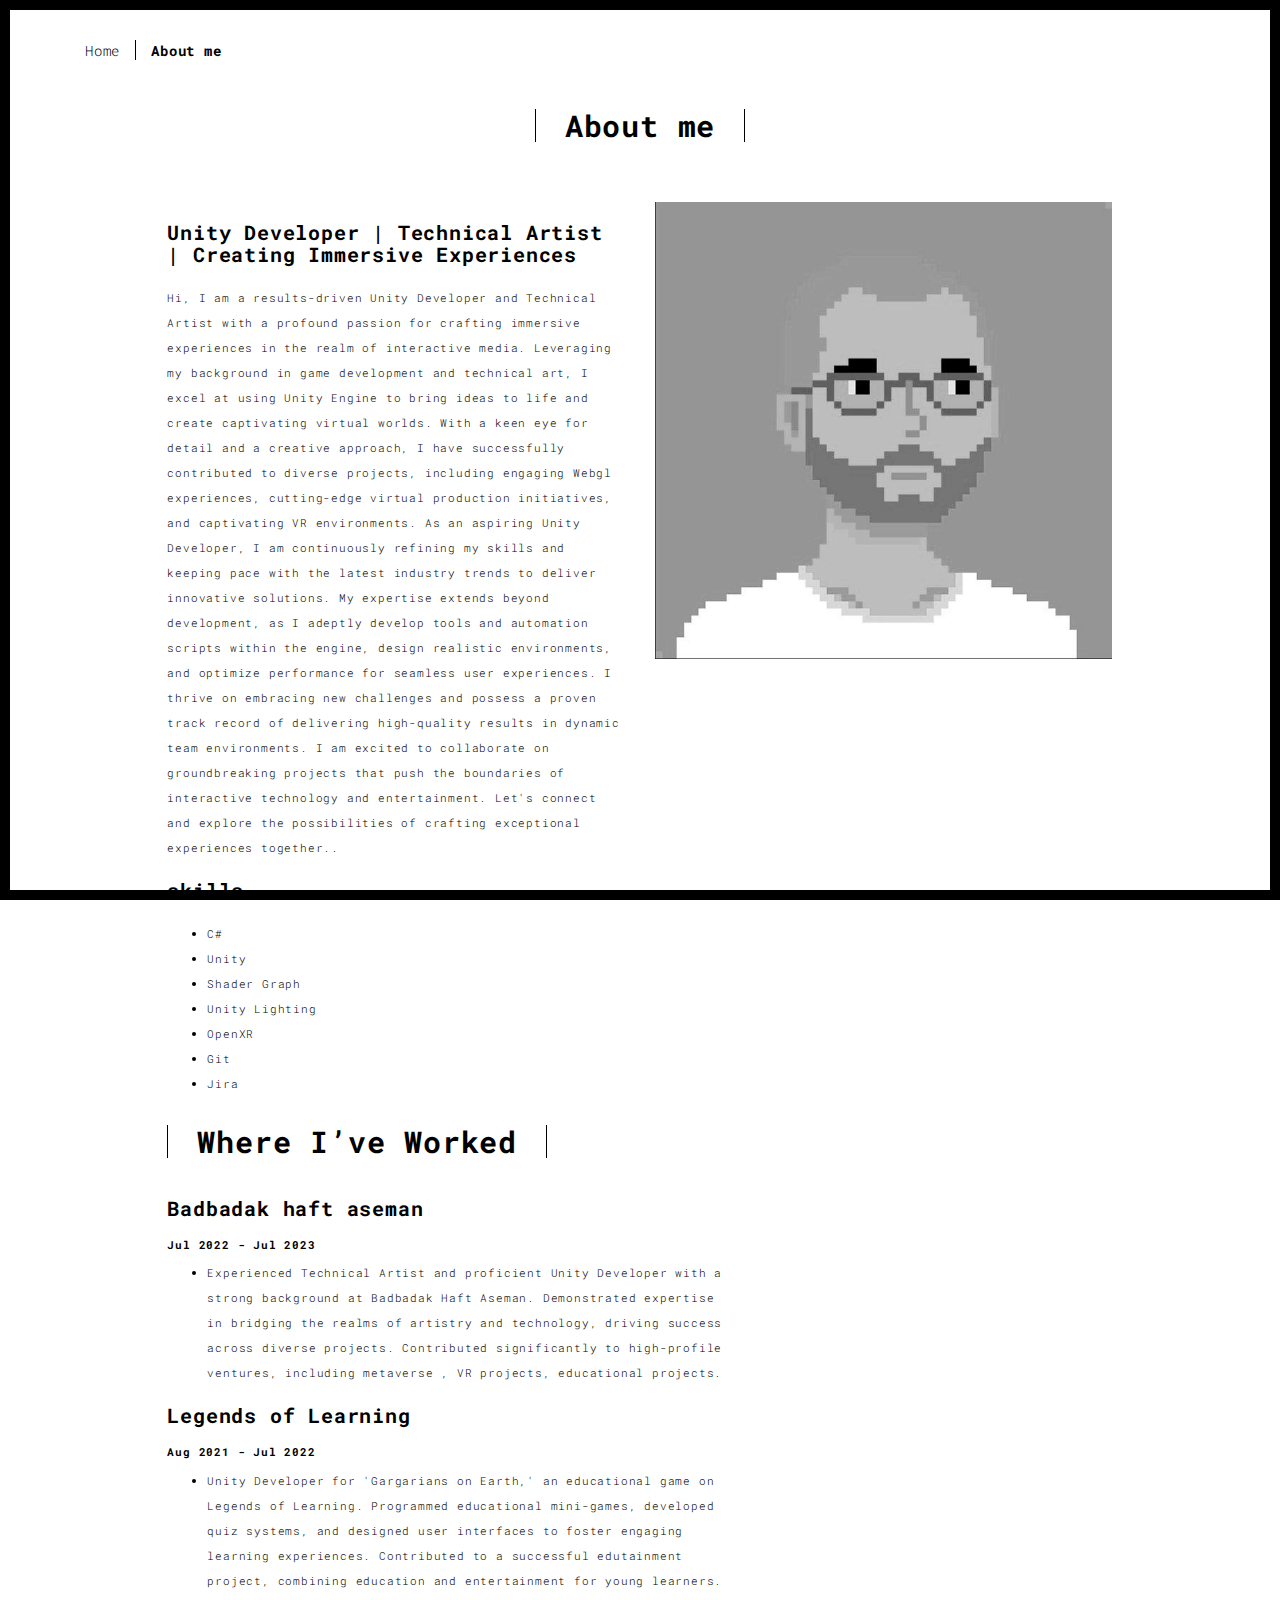
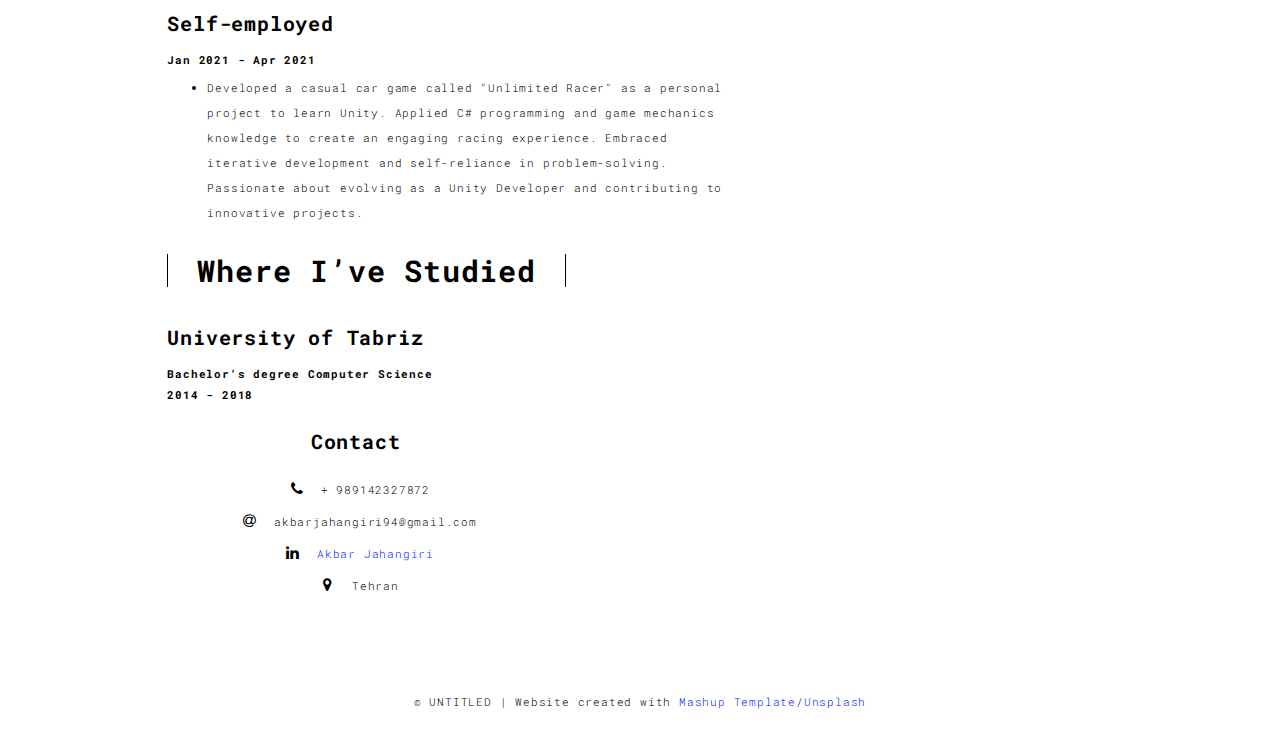
==== about.html @ a1a39e7f "website v 0.1" ====
<!DOCTYPE html>
<html lang="en">

<head>
  <meta charset="UTF-8">
  <meta content="IE=edge" http-equiv="X-UA-Compatible">
  <meta content="width=device-width,initial-scale=1" name="viewport">
  <meta content="description" name="description">
  <meta name="google" content="notranslate" />
  <meta content="Mashup templates have been developped by Orson.io team" name="author">

  <!-- Disable tap highlight on IE -->
  <meta name="msapplication-tap-highlight" content="no">

  <link rel="apple-touch-icon" sizes="180x180" href="./assets/apple-icon-180x180.png">
  <link href="./assets/favicon.ico" rel="icon">

  <title>Title page</title>

  <link href="./main.3f6952e4.css" rel="stylesheet">
</head>

<body class="">
  <div id="site-border-left"></div>
  <div id="site-border-right"></div>
  <div id="site-border-top"></div>
  <div id="site-border-bottom"></div>
  <!-- Add your content of header -->
  <header>
    <nav class="navbar  navbar-fixed-top navbar-default">
      <div class="container">
        <button type="button" class="navbar-toggle collapsed" data-toggle="collapse" data-target="#navbar-collapse"
          aria-expanded="false">
          <span class="sr-only">Toggle navigation</span>
          <span class="icon-bar"></span>
          <span class="icon-bar"></span>
          <span class="icon-bar"></span>
        </button>

        <div class="collapse navbar-collapse" id="navbar-collapse">
          <ul class="nav navbar-nav ">
            <li><a href="./index.html" title="">Home</a></li>
         <!--<li><a href="./works.html" title="">02 : Works</a></li>--> 
         <li><a href="./about.html" title="">About me</a></li>
         <!--     <li><a href="./contact.html" title="">Contact</a></li>--> 
        <!--  <li><a href="./components.html" title="">05 : Components</a></li>--> 
      </ul>


        </div>
      </div>
    </nav>
  </header>

  <div class="section-container">
    <div class="container">
      <div class="row">
        <div class="col-xs-12">
          <div class="section-container-spacer text-center">
            <h1 class="h2">About me</h1>
          </div>

          <div class="row">
            <div class="col-md-10 col-md-offset-1">

              <div class="row">
                <div class="col-xs-12 col-md-6">
                  <h3>Unity Developer | Technical Artist | Creating Immersive Experiences</h3>
                  <p>Hi, I am a results-driven Unity Developer and Technical Artist with a profound passion for crafting
                    immersive experiences in the realm of interactive media. Leveraging my background in game
                    development and technical art, I excel at using Unity Engine to bring ideas to life and create
                    captivating virtual worlds.

                    With a keen eye for detail and a creative approach, I have successfully contributed to diverse
                    projects, including engaging Webgl experiences, cutting-edge virtual production initiatives, and
                    captivating VR environments. As an aspiring Unity Developer, I am continuously refining my skills
                    and keeping pace with the latest industry trends to deliver innovative solutions.

                    My expertise extends beyond development, as I adeptly develop tools and automation scripts within
                    the engine, design realistic environments, and optimize performance for seamless user experiences. I
                    thrive on embracing new challenges and possess a proven track record of delivering high-quality
                    results in dynamic team environments.

                    I am excited to collaborate on groundbreaking projects that push the boundaries of interactive
                    technology and entertainment. Let's connect and explore the possibilities of crafting exceptional
                    experiences together..</p>

                
                    <h3 class="template-title-example">skills</h3>

                    <ul>
                      <li>C#</li>
                      <li>Unity</li>
                      <li>Shader Graph</li>
                      <li>Unity Lighting</li>
                      <li>OpenXR</li>
                      <li>Git</li>
                      <li>Jira</li>
                    </ul>
                </div>
                <div class="col-xs-12 col-md-6">
                  <img src="./assets/images/profil.jpg" class="img-responsive" alt="">
                </div>
                
              </div>
            </div>

          </div>
          <div class="row">
            <div class="col-md-6 col-md-offset-1">
              <h2 class="template-title-example">Where I’ve Worked</h2>
              <h3 class="template-title-example">Badbadak haft aseman</h3>
              <h4 class="template-title-example">Jul 2022 - Jul 2023 </h4>
              <ul>
                <li>
                  Experienced Technical Artist and proficient Unity Developer with a strong background at Badbadak Haft Aseman. Demonstrated expertise in bridging the realms of artistry and technology, driving success across diverse projects. Contributed significantly to high-profile ventures, including metaverse , VR projects, educational projects.</li>
              </ul>
              <h3 class="template-title-example">Legends of Learning</h3>
              <h4 class="template-title-example">Aug 2021 - Jul 2022 </h4>
              <ul>
                <li>
                  Unity Developer for 'Gargarians on Earth,' an educational game on Legends of Learning. Programmed educational mini-games, developed quiz systems, and designed user interfaces to foster engaging learning experiences. Contributed to a successful edutainment project, combining education and entertainment for young learners.</li>
              </ul>

              <h3 class="template-title-example">Self-employed</h3>
              <h4 class="template-title-example">Jan 2021 - Apr 2021 </h4>
              <ul>
                <li>
                  Developed a casual car game called "Unlimited Racer" as a personal project to learn Unity. Applied C# programming and game mechanics knowledge to create an engaging racing experience. Embraced iterative development and self-reliance in problem-solving. Passionate about evolving as a Unity Developer and contributing to innovative projects.</li>
              </ul>
            </div>
          </div>
          <div class="row">
            <div class="col-md-6 col-md-offset-1">
              <h2 class="template-title-example">Where I’ve Studied</h2>
              <h3 class="template-title-example">University of Tabriz
              </h3>
              <h4 class="template-title-example"> Bachelor's degree Computer Science </h4>
              <h5 class="template-title-example"> 2014 -  2018 </h5>

            
            </div>
          </div>
            
          <div class="row">
            <div class="col-md-10 col-md-offset-1">
               <form action="" class="reveal-content">
                  <div class="row">
                   
                    <div class="col-md-5  address-container text-center">
                      <h3 class="template-title-example text-center">Contact</h3>

                      <ul class="list-unstyled text-center">
                        <li>
                          <span class="fa-icon">
                            <i class="fa fa-phone" aria-hidden="true"></i>
                          </span>
                          + 989142327872
                        </li>
                        <li>
                          <span class="fa-icon">
                            <i class="fa fa-at" aria-hidden="true"></i>
                          </span>
                          akbarjahangiri94@gmail.com
                        </li>
                        <li>
                          <span class="fa-icon">
                            <i class=" fa fa-linkedin" aria-hidden="true"></i>
                          </span>
                         <a href="https://www.linkedin.com/in/akbar-jahangiri-unity/"  >Akbar Jahangiri</a>
                        </li>
                        <li>
                          <span class="fa-icon">
                            <i class="fa fa fa-map-marker" aria-hidden="true"></i>
                          </span>
                          Tehran
                        </li>
                      </ul>
                      <!-- <h3>Follow me on social networks</h3> </-->
                    <!--  <a href="http://www.facebook.com" title="" class="fa-icon">
                        <i class="fa fa-facebook"></i>
                      </a>-->
                    <!--  <a href="http://www.twitter.com" title="" class="fa-icon">
                        <i class="fa fa-twitter"></i>
                      </a>-->
                    <!--  <a href="http://www.linkedin.com" title="sasaa" class="fa-icon">
                        <i class="fa fa-linkedin"></i>
                      </a>-->

                    </div>
                  </div>
                </form>
            </div>

          </div>
        </div>
      </div>
    </div>
  </div>


  <footer class="footer-container text-center">
    <div class="container">
      <div class="row">
        <div class="col-xs-12">
          <p>© UNTITLED | Website created with <a href="http://www.mashup-template.com/"
              title="Create website with free html template">Mashup Template</a>/<a href="https://www.unsplash.com/"
              title="Beautiful Free Images">Unsplash</a></p>
        </div>
      </div>
    </div>
  </footer>

  <script>
    document.addEventListener("DOMContentLoaded", function (event) {
      navActivePage();
    });
  </script>

  <!-- Google Analytics: change UA-XXXXX-X to be your site's ID 

<script>
  (function (i, s, o, g, r, a, m) {
    i['GoogleAnalyticsObject'] = r; i[r] = i[r] || function () {
      (i[r].q = i[r].q || []).push(arguments)
    }, i[r].l = 1 * new Date(); a = s.createElement(o),
      m = s.getElementsByTagName(o)[0]; a.async = 1; a.src = g; m.parentNode.insertBefore(a, m)
  })(window, document, 'script', '//www.google-analytics.com/analytics.js', 'ga');
  ga('create', 'UA-XXXXX-X', 'auto');
  ga('send', 'pageview');
</script>

-->
  <script type="text/javascript" src="./main.70a66962.js"></script>
</body>

</html>
---- main.3f6952e4.css ----
@import url(https://fonts.googleapis.com/css?family=Roboto:900|Roboto+Mono:300,400,700);@import url(https://maxcdn.bootstrapcdn.com/font-awesome/4.7.0/css/font-awesome.min.css);/*!
 * Bootstrap v3.3.7 (http://getbootstrap.com)
 * Copyright 2011-2016 Twitter, Inc.
 * Licensed under MIT (https://github.com/twbs/bootstrap/blob/master/LICENSE)
 */
/*! normalize.css v3.0.3 | MIT License | github.com/necolas/normalize.css */html{font-family:sans-serif;-ms-text-size-adjust:100%;-webkit-text-size-adjust:100%}body{margin:0}article,aside,details,figcaption,figure,footer,header,hgroup,main,menu,nav,section,summary{display:block}audio,canvas,progress,video{display:inline-block;vertical-align:baseline}audio:not([controls]){display:none;height:0}[hidden],template{display:none}a{background-color:transparent}a:active,a:hover{outline:0}abbr[title]{border-bottom:1px dotted}b,strong{font-weight:700}dfn{font-style:italic}h1{font-size:2em;margin:.67em 0}mark{background:#ff0;color:#000}small{font-size:80%}sub,sup{font-size:75%;line-height:0;position:relative;vertical-align:baseline}sup{top:-.5em}sub{bottom:-.25em}img{border:0}svg:not(:root){overflow:hidden}figure{margin:1em 40px}hr{box-sizing:content-box;height:0}pre{overflow:auto}code,kbd,pre,samp{font-family:monospace,monospace;font-size:1em}button,input,optgroup,select,textarea{color:inherit;font:inherit;margin:0}button{overflow:visible}button,select{text-transform:none}button,html input[type=button],input[type=reset],input[type=submit]{-webkit-appearance:button;cursor:pointer}button[disabled],html input[disabled]{cursor:default}button::-moz-focus-inner,input::-moz-focus-inner{border:0;padding:0}input{line-height:normal}input[type=checkbox],input[type=radio]{box-sizing:border-box;padding:0}input[type=number]::-webkit-inner-spin-button,input[type=number]::-webkit-outer-spin-button{height:auto}input[type=search]{-webkit-appearance:textfield;box-sizing:content-box}input[type=search]::-webkit-search-cancel-button,input[type=search]::-webkit-search-decoration{-webkit-appearance:none}fieldset{border:1px solid silver;margin:0 2px;padding:.35em .625em .75em}textarea{overflow:auto}optgroup{font-weight:700}table{border-collapse:collapse;border-spacing:0}td,th{padding:0}

/*! Source: https://github.com/h5bp/html5-boilerplate/blob/master/src/css/main.css */@media print{*,:after,:before{background:transparent!important;color:#000!important;box-shadow:none!important;text-shadow:none!important}a,a:visited{text-decoration:underline}a[href]:after{content:" (" attr(href) ")"}abbr[title]:after{content:" (" attr(title) ")"}a[href^="#"]:after,a[href^="javascript:"]:after{content:""}blockquote,pre{border:1px solid #999;page-break-inside:avoid}thead{display:table-header-group}img,tr{page-break-inside:avoid}img{max-width:100%!important}h2,h3,p{orphans:3;widows:3}h2,h3{page-break-after:avoid}.navbar{display:none}.btn>.caret,.dropup>.btn>.caret{border-top-color:#000!important}.label{border:1px solid #000}.table{border-collapse:collapse!important}.table td,.table th{background-color:#fff!important}.table-bordered td,.table-bordered th{border:1px solid #ddd!important}}*,:after,:before{-webkit-box-sizing:border-box;-moz-box-sizing:border-box;box-sizing:border-box}html{font-size:10px;-webkit-tap-highlight-color:transparent}body{font-family:Roboto Mono,Helvetica,Arial,sans-serif;font-size:11px;line-height:1.78;color:#000;background-color:#fff}button,input,select,textarea{font-family:inherit;font-size:inherit;line-height:inherit}a{color:#001aff;text-decoration:none}a:focus,a:hover{color:#0012b3;text-decoration:underline}a:focus{outline:5px auto -webkit-focus-ring-color;outline-offset:-2px}figure{margin:0}img{vertical-align:middle}.img-responsive{display:block;max-width:100%;height:auto}.img-rounded{border-radius:0}.img-thumbnail{padding:4px;line-height:1.78;background-color:#fff;border:1px solid #ddd;border-radius:0;-webkit-transition:all .2s ease-in-out;-o-transition:all .2s ease-in-out;transition:all .2s ease-in-out;display:inline-block;max-width:100%;height:auto}.img-circle{border-radius:50%}hr{margin-top:19px;margin-bottom:19px;border:0;border-top:1px solid #eee}.sr-only{position:absolute;width:1px;height:1px;margin:-1px;padding:0;overflow:hidden;clip:rect(0,0,0,0);border:0}.sr-only-focusable:active,.sr-only-focusable:focus{position:static;width:auto;height:auto;margin:0;overflow:visible;clip:auto}[role=button]{cursor:pointer}.h1,.h2,.h3,.h4,.h5,.h6,h1,h2,h3,h4,h5,h6{font-family:Roboto Mono,Helvetica,Arial,sans-serif;font-weight:700;line-height:1.1;color:#000}.h1 .small,.h1 small,.h2 .small,.h2 small,.h3 .small,.h3 small,.h4 .small,.h4 small,.h5 .small,.h5 small,.h6 .small,.h6 small,h1 .small,h1 small,h2 .small,h2 small,h3 .small,h3 small,h4 .small,h4 small,h5 .small,h5 small,h6 .small,h6 small{font-weight:400;line-height:1;color:#777}.h1,.h2,.h3,h1,h2,h3{margin-top:19px;margin-bottom:9.5px}.h1 .small,.h1 small,.h2 .small,.h2 small,.h3 .small,.h3 small,h1 .small,h1 small,h2 .small,h2 small,h3 .small,h3 small{font-size:65%}.h4,.h5,.h6,h4,h5,h6{margin-top:9.5px;margin-bottom:9.5px}.h4 .small,.h4 small,.h5 .small,.h5 small,.h6 .small,.h6 small,h4 .small,h4 small,h5 .small,h5 small,h6 .small,h6 small{font-size:75%}.h1,h1{font-size:70px}.h2,h2{font-size:30px}.h3,h3{font-size:20px}.h4,.h5,h4,h5{font-size:11px}.h6,h6{font-size:10px}p{margin:0 0 9.5px}.lead{margin-bottom:19px;font-size:12px;font-weight:300;line-height:1.4}@media (min-width:768px){.lead{font-size:16.5px}}.small,small{font-size:90%}.mark,mark{background-color:#fcf8e3;padding:.2em}.text-left{text-align:left}.text-right{text-align:right}.text-center{text-align:center}.text-justify{text-align:justify}.text-nowrap{white-space:nowrap}.text-lowercase{text-transform:lowercase}.initialism,.text-uppercase{text-transform:uppercase}.text-capitalize{text-transform:capitalize}.text-muted{color:#777}.text-primary{color:#001aff}a.text-primary:focus,a.text-primary:hover{color:#0015cc}.text-success{color:#fff}a.text-success:focus,a.text-success:hover{color:#e6e6e6}.text-info{color:#31708f}a.text-info:focus,a.text-info:hover{color:#245269}.text-warning{color:#8a6d3b}a.text-warning:focus,a.text-warning:hover{color:#66512c}.text-danger{color:#fff}a.text-danger:focus,a.text-danger:hover{color:#e6e6e6}.bg-primary{color:#fff;background-color:#001aff}a.bg-primary:focus,a.bg-primary:hover{background-color:#0015cc}.bg-success,a.bg-success:focus,a.bg-success:hover{background-color:#000}.bg-info{background-color:#d9edf7}a.bg-info:focus,a.bg-info:hover{background-color:#afd9ee}.bg-warning{background-color:#fcf8e3}a.bg-warning:focus,a.bg-warning:hover{background-color:#f7ecb5}.bg-danger{background-color:red}a.bg-danger:focus,a.bg-danger:hover{background-color:#c00}.page-header{padding-bottom:8.5px;margin:38px 0 19px;border-bottom:1px solid #eee}ol,ul{margin-top:0;margin-bottom:9.5px}ol ol,ol ul,ul ol,ul ul{margin-bottom:0}.list-inline,.list-unstyled{padding-left:0;list-style:none}.list-inline{margin-left:-5px}.list-inline>li{display:inline-block;padding-left:5px;padding-right:5px}dl{margin-top:0;margin-bottom:19px}dd,dt{line-height:1.78}dt{font-weight:700}dd{margin-left:0}.dl-horizontal dd:after,.dl-horizontal dd:before{content:" ";display:table}.dl-horizontal dd:after{clear:both}@media (min-width:768px){.dl-horizontal dt{float:left;width:160px;clear:left;text-align:right;overflow:hidden;text-overflow:ellipsis;white-space:nowrap}.dl-horizontal dd{margin-left:180px}}abbr[data-original-title],abbr[title]{cursor:help;border-bottom:1px dotted #777}.initialism{font-size:90%}blockquote{padding:9.5px 19px;margin:0 0 19px;font-size:13.75px;border-left:5px solid #eee}blockquote ol:last-child,blockquote p:last-child,blockquote ul:last-child{margin-bottom:0}blockquote .small,blockquote footer,blockquote small{display:block;font-size:80%;line-height:1.78;color:#777}blockquote .small:before,blockquote footer:before,blockquote small:before{content:"\2014   \A0"}.blockquote-reverse,blockquote.pull-right{padding-right:15px;padding-left:0;border-right:5px solid #eee;border-left:0;text-align:right}.blockquote-reverse .small:before,.blockquote-reverse footer:before,.blockquote-reverse small:before,blockquote.pull-right .small:before,blockquote.pull-right footer:before,blockquote.pull-right small:before{content:""}.blockquote-reverse .small:after,.blockquote-reverse footer:after,.blockquote-reverse small:after,blockquote.pull-right .small:after,blockquote.pull-right footer:after,blockquote.pull-right small:after{content:"\A0   \2014"}address{margin-bottom:19px;font-style:normal;line-height:1.78}code,kbd,pre,samp{font-family:Menlo,Monaco,Consolas,Courier New,monospace}code{color:#c7254e;background-color:#f9f2f4}code,kbd{padding:2px 4px;font-size:90%;border-radius:0}kbd{color:#fff;background-color:#333;box-shadow:inset 0 -1px 0 rgba(0,0,0,.25)}kbd kbd{padding:0;font-size:100%;font-weight:700;box-shadow:none}pre{display:block;padding:9px;margin:0 0 9.5px;font-size:10px;line-height:1.78;word-break:break-all;word-wrap:break-word;color:#333;background-color:#f5f5f5;border:1px solid #ccc;border-radius:0}pre code{padding:0;font-size:inherit;color:inherit;white-space:pre-wrap;background-color:transparent;border-radius:0}.pre-scrollable{max-height:340px;overflow-y:scroll}.container{margin-right:auto;margin-left:auto;padding-left:15px;padding-right:15px}.container:after,.container:before{content:" ";display:table}.container:after{clear:both}@media (min-width:768px){.container{width:750px}}@media (min-width:992px){.container{width:970px}}@media (min-width:1200px){.container{width:1170px}}.container-fluid{margin-right:auto;margin-left:auto;padding-left:15px;padding-right:15px}.container-fluid:after,.container-fluid:before{content:" ";display:table}.container-fluid:after{clear:both}.row{margin-left:-15px;margin-right:-15px}.row:after,.row:before{content:" ";display:table}.row:after{clear:both}.col-lg-1,.col-lg-2,.col-lg-3,.col-lg-4,.col-lg-5,.col-lg-6,.col-lg-7,.col-lg-8,.col-lg-9,.col-lg-10,.col-lg-11,.col-lg-12,.col-md-1,.col-md-2,.col-md-3,.col-md-4,.col-md-5,.col-md-6,.col-md-7,.col-md-8,.col-md-9,.col-md-10,.col-md-11,.col-md-12,.col-sm-1,.col-sm-2,.col-sm-3,.col-sm-4,.col-sm-5,.col-sm-6,.col-sm-7,.col-sm-8,.col-sm-9,.col-sm-10,.col-sm-11,.col-sm-12,.col-xs-1,.col-xs-2,.col-xs-3,.col-xs-4,.col-xs-5,.col-xs-6,.col-xs-7,.col-xs-8,.col-xs-9,.col-xs-10,.col-xs-11,.col-xs-12{position:relative;min-height:1px;padding-left:15px;padding-right:15px}.col-xs-1,.col-xs-2,.col-xs-3,.col-xs-4,.col-xs-5,.col-xs-6,.col-xs-7,.col-xs-8,.col-xs-9,.col-xs-10,.col-xs-11,.col-xs-12{float:left}.col-xs-1{width:8.33333%}.col-xs-2{width:16.66667%}.col-xs-3{width:25%}.col-xs-4{width:33.33333%}.col-xs-5{width:41.66667%}.col-xs-6{width:50%}.col-xs-7{width:58.33333%}.col-xs-8{width:66.66667%}.col-xs-9{width:75%}.col-xs-10{width:83.33333%}.col-xs-11{width:91.66667%}.col-xs-12{width:100%}.col-xs-pull-0{right:auto}.col-xs-pull-1{right:8.33333%}.col-xs-pull-2{right:16.66667%}.col-xs-pull-3{right:25%}.col-xs-pull-4{right:33.33333%}.col-xs-pull-5{right:41.66667%}.col-xs-pull-6{right:50%}.col-xs-pull-7{right:58.33333%}.col-xs-pull-8{right:66.66667%}.col-xs-pull-9{right:75%}.col-xs-pull-10{right:83.33333%}.col-xs-pull-11{right:91.66667%}.col-xs-pull-12{right:100%}.col-xs-push-0{left:auto}.col-xs-push-1{left:8.33333%}.col-xs-push-2{left:16.66667%}.col-xs-push-3{left:25%}.col-xs-push-4{left:33.33333%}.col-xs-push-5{left:41.66667%}.col-xs-push-6{left:50%}.col-xs-push-7{left:58.33333%}.col-xs-push-8{left:66.66667%}.col-xs-push-9{left:75%}.col-xs-push-10{left:83.33333%}.col-xs-push-11{left:91.66667%}.col-xs-push-12{left:100%}.col-xs-offset-0{margin-left:0}.col-xs-offset-1{margin-left:8.33333%}.col-xs-offset-2{margin-left:16.66667%}.col-xs-offset-3{margin-left:25%}.col-xs-offset-4{margin-left:33.33333%}.col-xs-offset-5{margin-left:41.66667%}.col-xs-offset-6{margin-left:50%}.col-xs-offset-7{margin-left:58.33333%}.col-xs-offset-8{margin-left:66.66667%}.col-xs-offset-9{margin-left:75%}.col-xs-offset-10{margin-left:83.33333%}.col-xs-offset-11{margin-left:91.66667%}.col-xs-offset-12{margin-left:100%}@media (min-width:768px){.col-sm-1,.col-sm-2,.col-sm-3,.col-sm-4,.col-sm-5,.col-sm-6,.col-sm-7,.col-sm-8,.col-sm-9,.col-sm-10,.col-sm-11,.col-sm-12{float:left}.col-sm-1{width:8.33333%}.col-sm-2{width:16.66667%}.col-sm-3{width:25%}.col-sm-4{width:33.33333%}.col-sm-5{width:41.66667%}.col-sm-6{width:50%}.col-sm-7{width:58.33333%}.col-sm-8{width:66.66667%}.col-sm-9{width:75%}.col-sm-10{width:83.33333%}.col-sm-11{width:91.66667%}.col-sm-12{width:100%}.col-sm-pull-0{right:auto}.col-sm-pull-1{right:8.33333%}.col-sm-pull-2{right:16.66667%}.col-sm-pull-3{right:25%}.col-sm-pull-4{right:33.33333%}.col-sm-pull-5{right:41.66667%}.col-sm-pull-6{right:50%}.col-sm-pull-7{right:58.33333%}.col-sm-pull-8{right:66.66667%}.col-sm-pull-9{right:75%}.col-sm-pull-10{right:83.33333%}.col-sm-pull-11{right:91.66667%}.col-sm-pull-12{right:100%}.col-sm-push-0{left:auto}.col-sm-push-1{left:8.33333%}.col-sm-push-2{left:16.66667%}.col-sm-push-3{left:25%}.col-sm-push-4{left:33.33333%}.col-sm-push-5{left:41.66667%}.col-sm-push-6{left:50%}.col-sm-push-7{left:58.33333%}.col-sm-push-8{left:66.66667%}.col-sm-push-9{left:75%}.col-sm-push-10{left:83.33333%}.col-sm-push-11{left:91.66667%}.col-sm-push-12{left:100%}.col-sm-offset-0{margin-left:0}.col-sm-offset-1{margin-left:8.33333%}.col-sm-offset-2{margin-left:16.66667%}.col-sm-offset-3{margin-left:25%}.col-sm-offset-4{margin-left:33.33333%}.col-sm-offset-5{margin-left:41.66667%}.col-sm-offset-6{margin-left:50%}.col-sm-offset-7{margin-left:58.33333%}.col-sm-offset-8{margin-left:66.66667%}.col-sm-offset-9{margin-left:75%}.col-sm-offset-10{margin-left:83.33333%}.col-sm-offset-11{margin-left:91.66667%}.col-sm-offset-12{margin-left:100%}}@media (min-width:992px){.col-md-1,.col-md-2,.col-md-3,.col-md-4,.col-md-5,.col-md-6,.col-md-7,.col-md-8,.col-md-9,.col-md-10,.col-md-11,.col-md-12{float:left}.col-md-1{width:8.33333%}.col-md-2{width:16.66667%}.col-md-3{width:25%}.col-md-4{width:33.33333%}.col-md-5{width:41.66667%}.col-md-6{width:50%}.col-md-7{width:58.33333%}.col-md-8{width:66.66667%}.col-md-9{width:75%}.col-md-10{width:83.33333%}.col-md-11{width:91.66667%}.col-md-12{width:100%}.col-md-pull-0{right:auto}.col-md-pull-1{right:8.33333%}.col-md-pull-2{right:16.66667%}.col-md-pull-3{right:25%}.col-md-pull-4{right:33.33333%}.col-md-pull-5{right:41.66667%}.col-md-pull-6{right:50%}.col-md-pull-7{right:58.33333%}.col-md-pull-8{right:66.66667%}.col-md-pull-9{right:75%}.col-md-pull-10{right:83.33333%}.col-md-pull-11{right:91.66667%}.col-md-pull-12{right:100%}.col-md-push-0{left:auto}.col-md-push-1{left:8.33333%}.col-md-push-2{left:16.66667%}.col-md-push-3{left:25%}.col-md-push-4{left:33.33333%}.col-md-push-5{left:41.66667%}.col-md-push-6{left:50%}.col-md-push-7{left:58.33333%}.col-md-push-8{left:66.66667%}.col-md-push-9{left:75%}.col-md-push-10{left:83.33333%}.col-md-push-11{left:91.66667%}.col-md-push-12{left:100%}.col-md-offset-0{margin-left:0}.col-md-offset-1{margin-left:8.33333%}.col-md-offset-2{margin-left:16.66667%}.col-md-offset-3{margin-left:25%}.col-md-offset-4{margin-left:33.33333%}.col-md-offset-5{margin-left:41.66667%}.col-md-offset-6{margin-left:50%}.col-md-offset-7{margin-left:58.33333%}.col-md-offset-8{margin-left:66.66667%}.col-md-offset-9{margin-left:75%}.col-md-offset-10{margin-left:83.33333%}.col-md-offset-11{margin-left:91.66667%}.col-md-offset-12{margin-left:100%}}@media (min-width:1200px){.col-lg-1,.col-lg-2,.col-lg-3,.col-lg-4,.col-lg-5,.col-lg-6,.col-lg-7,.col-lg-8,.col-lg-9,.col-lg-10,.col-lg-11,.col-lg-12{float:left}.col-lg-1{width:8.33333%}.col-lg-2{width:16.66667%}.col-lg-3{width:25%}.col-lg-4{width:33.33333%}.col-lg-5{width:41.66667%}.col-lg-6{width:50%}.col-lg-7{width:58.33333%}.col-lg-8{width:66.66667%}.col-lg-9{width:75%}.col-lg-10{width:83.33333%}.col-lg-11{width:91.66667%}.col-lg-12{width:100%}.col-lg-pull-0{right:auto}.col-lg-pull-1{right:8.33333%}.col-lg-pull-2{right:16.66667%}.col-lg-pull-3{right:25%}.col-lg-pull-4{right:33.33333%}.col-lg-pull-5{right:41.66667%}.col-lg-pull-6{right:50%}.col-lg-pull-7{right:58.33333%}.col-lg-pull-8{right:66.66667%}.col-lg-pull-9{right:75%}.col-lg-pull-10{right:83.33333%}.col-lg-pull-11{right:91.66667%}.col-lg-pull-12{right:100%}.col-lg-push-0{left:auto}.col-lg-push-1{left:8.33333%}.col-lg-push-2{left:16.66667%}.col-lg-push-3{left:25%}.col-lg-push-4{left:33.33333%}.col-lg-push-5{left:41.66667%}.col-lg-push-6{left:50%}.col-lg-push-7{left:58.33333%}.col-lg-push-8{left:66.66667%}.col-lg-push-9{left:75%}.col-lg-push-10{left:83.33333%}.col-lg-push-11{left:91.66667%}.col-lg-push-12{left:100%}.col-lg-offset-0{margin-left:0}.col-lg-offset-1{margin-left:8.33333%}.col-lg-offset-2{margin-left:16.66667%}.col-lg-offset-3{margin-left:25%}.col-lg-offset-4{margin-left:33.33333%}.col-lg-offset-5{margin-left:41.66667%}.col-lg-offset-6{margin-left:50%}.col-lg-offset-7{margin-left:58.33333%}.col-lg-offset-8{margin-left:66.66667%}.col-lg-offset-9{margin-left:75%}.col-lg-offset-10{margin-left:83.33333%}.col-lg-offset-11{margin-left:91.66667%}.col-lg-offset-12{margin-left:100%}}table{background-color:transparent}caption{padding-top:8px;padding-bottom:8px;color:#777}caption,th{text-align:left}.table{width:100%;max-width:100%;margin-bottom:19px}.table>tbody>tr>td,.table>tbody>tr>th,.table>tfoot>tr>td,.table>tfoot>tr>th,.table>thead>tr>td,.table>thead>tr>th{padding:8px;line-height:1.78;vertical-align:top;border-top:1px solid #ddd}.table>thead>tr>th{vertical-align:bottom;border-bottom:2px solid #ddd}.table>caption+thead>tr:first-child>td,.table>caption+thead>tr:first-child>th,.table>colgroup+thead>tr:first-child>td,.table>colgroup+thead>tr:first-child>th,.table>thead:first-child>tr:first-child>td,.table>thead:first-child>tr:first-child>th{border-top:0}.table>tbody+tbody{border-top:2px solid #ddd}.table .table{background-color:#fff}.table-condensed>tbody>tr>td,.table-condensed>tbody>tr>th,.table-condensed>tfoot>tr>td,.table-condensed>tfoot>tr>th,.table-condensed>thead>tr>td,.table-condensed>thead>tr>th{padding:5px}.table-bordered,.table-bordered>tbody>tr>td,.table-bordered>tbody>tr>th,.table-bordered>tfoot>tr>td,.table-bordered>tfoot>tr>th,.table-bordered>thead>tr>td,.table-bordered>thead>tr>th{border:1px solid #ddd}.table-bordered>thead>tr>td,.table-bordered>thead>tr>th{border-bottom-width:2px}.table-striped>tbody>tr:nth-of-type(odd){background-color:#f9f9f9}.table-hover>tbody>tr:hover{background-color:#f5f5f5}table col[class*=col-]{position:static;float:none;display:table-column}table td[class*=col-],table th[class*=col-]{position:static;float:none;display:table-cell}.table>tbody>tr.active>td,.table>tbody>tr.active>th,.table>tbody>tr>td.active,.table>tbody>tr>th.active,.table>tfoot>tr.active>td,.table>tfoot>tr.active>th,.table>tfoot>tr>td.active,.table>tfoot>tr>th.active,.table>thead>tr.active>td,.table>thead>tr.active>th,.table>thead>tr>td.active,.table>thead>tr>th.active{background-color:#f5f5f5}.table-hover>tbody>tr.active:hover>td,.table-hover>tbody>tr.active:hover>th,.table-hover>tbody>tr:hover>.active,.table-hover>tbody>tr>td.active:hover,.table-hover>tbody>tr>th.active:hover{background-color:#e8e8e8}.table-hover>tbody>tr.success:hover>td,.table-hover>tbody>tr.success:hover>th,.table-hover>tbody>tr:hover>.success,.table-hover>tbody>tr>td.success:hover,.table-hover>tbody>tr>th.success:hover,.table>tbody>tr.success>td,.table>tbody>tr.success>th,.table>tbody>tr>td.success,.table>tbody>tr>th.success,.table>tfoot>tr.success>td,.table>tfoot>tr.success>th,.table>tfoot>tr>td.success,.table>tfoot>tr>th.success,.table>thead>tr.success>td,.table>thead>tr.success>th,.table>thead>tr>td.success,.table>thead>tr>th.success{background-color:#000}.table>tbody>tr.info>td,.table>tbody>tr.info>th,.table>tbody>tr>td.info,.table>tbody>tr>th.info,.table>tfoot>tr.info>td,.table>tfoot>tr.info>th,.table>tfoot>tr>td.info,.table>tfoot>tr>th.info,.table>thead>tr.info>td,.table>thead>tr.info>th,.table>thead>tr>td.info,.table>thead>tr>th.info{background-color:#d9edf7}.table-hover>tbody>tr.info:hover>td,.table-hover>tbody>tr.info:hover>th,.table-hover>tbody>tr:hover>.info,.table-hover>tbody>tr>td.info:hover,.table-hover>tbody>tr>th.info:hover{background-color:#c4e3f3}.table>tbody>tr.warning>td,.table>tbody>tr.warning>th,.table>tbody>tr>td.warning,.table>tbody>tr>th.warning,.table>tfoot>tr.warning>td,.table>tfoot>tr.warning>th,.table>tfoot>tr>td.warning,.table>tfoot>tr>th.warning,.table>thead>tr.warning>td,.table>thead>tr.warning>th,.table>thead>tr>td.warning,.table>thead>tr>th.warning{background-color:#fcf8e3}.table-hover>tbody>tr.warning:hover>td,.table-hover>tbody>tr.warning:hover>th,.table-hover>tbody>tr:hover>.warning,.table-hover>tbody>tr>td.warning:hover,.table-hover>tbody>tr>th.warning:hover{background-color:#faf2cc}.table>tbody>tr.danger>td,.table>tbody>tr.danger>th,.table>tbody>tr>td.danger,.table>tbody>tr>th.danger,.table>tfoot>tr.danger>td,.table>tfoot>tr.danger>th,.table>tfoot>tr>td.danger,.table>tfoot>tr>th.danger,.table>thead>tr.danger>td,.table>thead>tr.danger>th,.table>thead>tr>td.danger,.table>thead>tr>th.danger{background-color:red}.table-hover>tbody>tr.danger:hover>td,.table-hover>tbody>tr.danger:hover>th,.table-hover>tbody>tr:hover>.danger,.table-hover>tbody>tr>td.danger:hover,.table-hover>tbody>tr>th.danger:hover{background-color:#e60000}.table-responsive{overflow-x:auto;min-height:.01%}@media screen and (max-width:767px){.table-responsive{width:100%;margin-bottom:14.25px;overflow-y:hidden;-ms-overflow-style:-ms-autohiding-scrollbar;border:1px solid #ddd}.table-responsive>.table{margin-bottom:0}.table-responsive>.table>tbody>tr>td,.table-responsive>.table>tbody>tr>th,.table-responsive>.table>tfoot>tr>td,.table-responsive>.table>tfoot>tr>th,.table-responsive>.table>thead>tr>td,.table-responsive>.table>thead>tr>th{white-space:nowrap}.table-responsive>.table-bordered{border:0}.table-responsive>.table-bordered>tbody>tr>td:first-child,.table-responsive>.table-bordered>tbody>tr>th:first-child,.table-responsive>.table-bordered>tfoot>tr>td:first-child,.table-responsive>.table-bordered>tfoot>tr>th:first-child,.table-responsive>.table-bordered>thead>tr>td:first-child,.table-responsive>.table-bordered>thead>tr>th:first-child{border-left:0}.table-responsive>.table-bordered>tbody>tr>td:last-child,.table-responsive>.table-bordered>tbody>tr>th:last-child,.table-responsive>.table-bordered>tfoot>tr>td:last-child,.table-responsive>.table-bordered>tfoot>tr>th:last-child,.table-responsive>.table-bordered>thead>tr>td:last-child,.table-responsive>.table-bordered>thead>tr>th:last-child{border-right:0}.table-responsive>.table-bordered>tbody>tr:last-child>td,.table-responsive>.table-bordered>tbody>tr:last-child>th,.table-responsive>.table-bordered>tfoot>tr:last-child>td,.table-responsive>.table-bordered>tfoot>tr:last-child>th{border-bottom:0}}fieldset{margin:0;min-width:0}fieldset,legend{padding:0;border:0}legend{display:block;width:100%;margin-bottom:19px;font-size:16.5px;line-height:inherit;color:#333;border-bottom:1px solid #e5e5e5}label{display:inline-block;max-width:100%;margin-bottom:5px;font-weight:700}input[type=search]{-webkit-box-sizing:border-box;-moz-box-sizing:border-box;box-sizing:border-box}input[type=checkbox],input[type=radio]{margin:4px 0 0;margin-top:1px\9;line-height:normal}input[type=file]{display:block}input[type=range]{display:block;width:100%}select[multiple],select[size]{height:auto}input[type=checkbox]:focus,input[type=file]:focus,input[type=radio]:focus{outline:5px auto -webkit-focus-ring-color;outline-offset:-2px}output{padding-top:9px}.form-control,output{display:block;font-size:11px;line-height:1.78;color:#555}.form-control{width:100%;height:40px;padding:8px 14px;background-color:#fff;background-image:none;border:1px solid #000;border-radius:0;-webkit-box-shadow:inset 0 1px 1px rgba(0,0,0,.075);box-shadow:inset 0 1px 1px rgba(0,0,0,.075);-webkit-transition:border-color .15s ease-in-out,box-shadow .15s ease-in-out;-o-transition:border-color ease-in-out .15s,box-shadow ease-in-out .15s;transition:border-color .15s ease-in-out,box-shadow .15s ease-in-out}.form-control:focus{border-color:#66afe9;-webkit-box-shadow:inset 0 1px 1px rgba(0,0,0,.075),0 0 8px rgba(102,175,233,.6);box-shadow:inset 0 1px 1px rgba(0,0,0,.075),0 0 8px rgba(102,175,233,.6)}.form-control::-moz-placeholder{color:#999;opacity:1}.form-control:-ms-input-placeholder{color:#999}.form-control::-webkit-input-placeholder{color:#999}.form-control::-ms-expand{border:0;background-color:transparent}.form-control[disabled],.form-control[readonly],fieldset[disabled] .form-control{background-color:#eee;opacity:1}.form-control[disabled],fieldset[disabled] .form-control{cursor:not-allowed}textarea.form-control{height:auto}input[type=search]{-webkit-appearance:none}@media screen and (-webkit-min-device-pixel-ratio:0){input[type=date].form-control,input[type=datetime-local].form-control,input[type=month].form-control,input[type=time].form-control{line-height:40px}.input-group-sm>.input-group-btn>input[type=date].btn,.input-group-sm>.input-group-btn>input[type=datetime-local].btn,.input-group-sm>.input-group-btn>input[type=month].btn,.input-group-sm>.input-group-btn>input[type=time].btn,.input-group-sm>input[type=date].form-control,.input-group-sm>input[type=date].input-group-addon,.input-group-sm>input[type=datetime-local].form-control,.input-group-sm>input[type=datetime-local].input-group-addon,.input-group-sm>input[type=month].form-control,.input-group-sm>input[type=month].input-group-addon,.input-group-sm>input[type=time].form-control,.input-group-sm>input[type=time].input-group-addon,.input-group-sm input[type=date],.input-group-sm input[type=datetime-local],.input-group-sm input[type=month],.input-group-sm input[type=time],input[type=date].input-sm,input[type=datetime-local].input-sm,input[type=month].input-sm,input[type=time].input-sm{line-height:27px}.input-group-lg>.input-group-btn>input[type=date].btn,.input-group-lg>.input-group-btn>input[type=datetime-local].btn,.input-group-lg>.input-group-btn>input[type=month].btn,.input-group-lg>.input-group-btn>input[type=time].btn,.input-group-lg>input[type=date].form-control,.input-group-lg>input[type=date].input-group-addon,.input-group-lg>input[type=datetime-local].form-control,.input-group-lg>input[type=datetime-local].input-group-addon,.input-group-lg>input[type=month].form-control,.input-group-lg>input[type=month].input-group-addon,.input-group-lg>input[type=time].form-control,.input-group-lg>input[type=time].input-group-addon,.input-group-lg input[type=date],.input-group-lg input[type=datetime-local],.input-group-lg input[type=month],.input-group-lg input[type=time],input[type=date].input-lg,input[type=datetime-local].input-lg,input[type=month].input-lg,input[type=time].input-lg{line-height:41px}}.form-group{margin-bottom:15px}.checkbox,.radio{position:relative;display:block;margin-top:10px;margin-bottom:10px}.checkbox label,.radio label{min-height:19px;padding-left:20px;margin-bottom:0;font-weight:400;cursor:pointer}.checkbox-inline input[type=checkbox],.checkbox input[type=checkbox],.radio-inline input[type=radio],.radio input[type=radio]{position:absolute;margin-left:-20px;margin-top:4px\9}.checkbox+.checkbox,.radio+.radio{margin-top:-5px}.checkbox-inline,.radio-inline{position:relative;display:inline-block;padding-left:20px;margin-bottom:0;vertical-align:middle;font-weight:400;cursor:pointer}.checkbox-inline+.checkbox-inline,.radio-inline+.radio-inline{margin-top:0;margin-left:10px}.checkbox-inline.disabled,.checkbox.disabled label,.radio-inline.disabled,.radio.disabled label,fieldset[disabled] .checkbox-inline,fieldset[disabled] .checkbox label,fieldset[disabled] .radio-inline,fieldset[disabled] .radio label,fieldset[disabled] input[type=checkbox],fieldset[disabled] input[type=radio],input[type=checkbox].disabled,input[type=checkbox][disabled],input[type=radio].disabled,input[type=radio][disabled]{cursor:not-allowed}.form-control-static{padding-top:9px;padding-bottom:9px;margin-bottom:0;min-height:30px}.form-control-static.input-lg,.form-control-static.input-sm,.input-group-lg>.form-control-static.form-control,.input-group-lg>.form-control-static.input-group-addon,.input-group-lg>.input-group-btn>.form-control-static.btn,.input-group-sm>.form-control-static.form-control,.input-group-sm>.form-control-static.input-group-addon,.input-group-sm>.input-group-btn>.form-control-static.btn{padding-left:0;padding-right:0}.input-group-sm>.form-control,.input-group-sm>.input-group-addon,.input-group-sm>.input-group-btn>.btn,.input-sm{height:27px;padding:5px 10px;font-size:10px;line-height:1.5;border-radius:0}.input-group-sm>.input-group-btn>select.btn,.input-group-sm>select.form-control,.input-group-sm>select.input-group-addon,select.input-sm{height:27px;line-height:27px}.input-group-sm>.input-group-btn>select[multiple].btn,.input-group-sm>.input-group-btn>textarea.btn,.input-group-sm>select[multiple].form-control,.input-group-sm>select[multiple].input-group-addon,.input-group-sm>textarea.form-control,.input-group-sm>textarea.input-group-addon,select[multiple].input-sm,textarea.input-sm{height:auto}.form-group-sm .form-control{height:27px;padding:5px 10px;font-size:10px;line-height:1.5;border-radius:0}.form-group-sm select.form-control{height:27px;line-height:27px}.form-group-sm select[multiple].form-control,.form-group-sm textarea.form-control{height:auto}.form-group-sm .form-control-static{height:27px;min-height:29px;padding:6px 10px;font-size:10px;line-height:1.5}.input-group-lg>.form-control,.input-group-lg>.input-group-addon,.input-group-lg>.input-group-btn>.btn,.input-lg{height:41px;padding:10px 16px;font-size:14px;line-height:1.33333;border-radius:0}.input-group-lg>.input-group-btn>select.btn,.input-group-lg>select.form-control,.input-group-lg>select.input-group-addon,select.input-lg{height:41px;line-height:41px}.input-group-lg>.input-group-btn>select[multiple].btn,.input-group-lg>.input-group-btn>textarea.btn,.input-group-lg>select[multiple].form-control,.input-group-lg>select[multiple].input-group-addon,.input-group-lg>textarea.form-control,.input-group-lg>textarea.input-group-addon,select[multiple].input-lg,textarea.input-lg{height:auto}.form-group-lg .form-control{height:41px;padding:10px 16px;font-size:14px;line-height:1.33333;border-radius:0}.form-group-lg select.form-control{height:41px;line-height:41px}.form-group-lg select[multiple].form-control,.form-group-lg textarea.form-control{height:auto}.form-group-lg .form-control-static{height:41px;min-height:33px;padding:11px 16px;font-size:14px;line-height:1.33333}.has-feedback{position:relative}.has-feedback .form-control{padding-right:50px}.form-control-feedback{position:absolute;top:0;right:0;z-index:2;display:block;width:40px;height:40px;line-height:40px;text-align:center;pointer-events:none}.form-group-lg .form-control+.form-control-feedback,.input-group-lg+.form-control-feedback,.input-group-lg>.form-control+.form-control-feedback,.input-group-lg>.input-group-addon+.form-control-feedback,.input-group-lg>.input-group-btn>.btn+.form-control-feedback,.input-lg+.form-control-feedback{width:41px;height:41px;line-height:41px}.form-group-sm .form-control+.form-control-feedback,.input-group-sm+.form-control-feedback,.input-group-sm>.form-control+.form-control-feedback,.input-group-sm>.input-group-addon+.form-control-feedback,.input-group-sm>.input-group-btn>.btn+.form-control-feedback,.input-sm+.form-control-feedback{width:27px;height:27px;line-height:27px}.has-success .checkbox,.has-success .checkbox-inline,.has-success.checkbox-inline label,.has-success.checkbox label,.has-success .control-label,.has-success .help-block,.has-success .radio,.has-success .radio-inline,.has-success.radio-inline label,.has-success.radio label{color:#fff}.has-success .form-control{border-color:#fff;-webkit-box-shadow:inset 0 1px 1px rgba(0,0,0,.075);box-shadow:inset 0 1px 1px rgba(0,0,0,.075)}.has-success .form-control:focus{border-color:#e6e6e6;-webkit-box-shadow:inset 0 1px 1px rgba(0,0,0,.075),0 0 6px #fff;box-shadow:inset 0 1px 1px rgba(0,0,0,.075),0 0 6px #fff}.has-success .input-group-addon{color:#fff;border-color:#fff;background-color:#000}.has-success .form-control-feedback{color:#fff}.has-warning .checkbox,.has-warning .checkbox-inline,.has-warning.checkbox-inline label,.has-warning.checkbox label,.has-warning .control-label,.has-warning .help-block,.has-warning .radio,.has-warning .radio-inline,.has-warning.radio-inline label,.has-warning.radio label{color:#8a6d3b}.has-warning .form-control{border-color:#8a6d3b;-webkit-box-shadow:inset 0 1px 1px rgba(0,0,0,.075);box-shadow:inset 0 1px 1px rgba(0,0,0,.075)}.has-warning .form-control:focus{border-color:#66512c;-webkit-box-shadow:inset 0 1px 1px rgba(0,0,0,.075),0 0 6px #c0a16b;box-shadow:inset 0 1px 1px rgba(0,0,0,.075),0 0 6px #c0a16b}.has-warning .input-group-addon{color:#8a6d3b;border-color:#8a6d3b;background-color:#fcf8e3}.has-warning .form-control-feedback{color:#8a6d3b}.has-error .checkbox,.has-error .checkbox-inline,.has-error.checkbox-inline label,.has-error.checkbox label,.has-error .control-label,.has-error .help-block,.has-error .radio,.has-error .radio-inline,.has-error.radio-inline label,.has-error.radio label{color:#fff}.has-error .form-control{border-color:#fff;-webkit-box-shadow:inset 0 1px 1px rgba(0,0,0,.075);box-shadow:inset 0 1px 1px rgba(0,0,0,.075)}.has-error .form-control:focus{border-color:#e6e6e6;-webkit-box-shadow:inset 0 1px 1px rgba(0,0,0,.075),0 0 6px #fff;box-shadow:inset 0 1px 1px rgba(0,0,0,.075),0 0 6px #fff}.has-error .input-group-addon{color:#fff;border-color:#fff;background-color:red}.has-error .form-control-feedback{color:#fff}.has-feedback label~.form-control-feedback{top:24px}.has-feedback label.sr-only~.form-control-feedback{top:0}.help-block{display:block;margin-top:5px;margin-bottom:10px;color:#404040}@media (min-width:768px){.form-inline .form-group{display:inline-block;margin-bottom:0;vertical-align:middle}.form-inline .form-control{display:inline-block;width:auto;vertical-align:middle}.form-inline .form-control-static{display:inline-block}.form-inline .input-group{display:inline-table;vertical-align:middle}.form-inline .input-group .form-control,.form-inline .input-group .input-group-addon,.form-inline .input-group .input-group-btn{width:auto}.form-inline .input-group>.form-control{width:100%}.form-inline .control-label{margin-bottom:0;vertical-align:middle}.form-inline .checkbox,.form-inline .radio{display:inline-block;margin-top:0;margin-bottom:0;vertical-align:middle}.form-inline .checkbox label,.form-inline .radio label{padding-left:0}.form-inline .checkbox input[type=checkbox],.form-inline .radio input[type=radio]{position:relative;margin-left:0}.form-inline .has-feedback .form-control-feedback{top:0}}.form-horizontal .checkbox,.form-horizontal .checkbox-inline,.form-horizontal .radio,.form-horizontal .radio-inline{margin-top:0;margin-bottom:0;padding-top:9px}.form-horizontal .checkbox,.form-horizontal .radio{min-height:28px}.form-horizontal .form-group{margin-left:-15px;margin-right:-15px}.form-horizontal .form-group:after,.form-horizontal .form-group:before{content:" ";display:table}.form-horizontal .form-group:after{clear:both}@media (min-width:768px){.form-horizontal .control-label{text-align:right;margin-bottom:0;padding-top:9px}}.form-horizontal .has-feedback .form-control-feedback{right:15px}@media (min-width:768px){.form-horizontal .form-group-lg .control-label{padding-top:11px;font-size:14px}}@media (min-width:768px){.form-horizontal .form-group-sm .control-label{padding-top:6px;font-size:10px}}.btn{display:inline-block;margin-bottom:0;font-weight:400;text-align:center;vertical-align:middle;touch-action:manipulation;cursor:pointer;background-image:none;border:1px solid transparent;white-space:nowrap;padding:8px 14px;font-size:11px;line-height:1.78;border-radius:0;-webkit-user-select:none;-moz-user-select:none;-ms-user-select:none;user-select:none}.btn.active.focus,.btn.active:focus,.btn.focus,.btn:active.focus,.btn:active:focus,.btn:focus{outline:5px auto -webkit-focus-ring-color;outline-offset:-2px}.btn.focus,.btn:focus,.btn:hover{color:#000;text-decoration:none}.btn.active,.btn:active{outline:0;background-image:none;-webkit-box-shadow:inset 0 3px 5px rgba(0,0,0,.125);box-shadow:inset 0 3px 5px rgba(0,0,0,.125)}.btn.disabled,.btn[disabled],fieldset[disabled] .btn{cursor:not-allowed;opacity:.65;filter:alpha(opacity=65);-webkit-box-shadow:none;box-shadow:none}a.btn.disabled,fieldset[disabled] a.btn{pointer-events:none}.btn-default,.btn-default.active,.btn-default.active.focus,.btn-default.active:focus,.btn-default.active:hover,.btn-default.focus,.btn-default:active,.btn-default:active.focus,.btn-default:active:focus,.btn-default:active:hover,.btn-default:focus,.btn-default:hover,.open>.btn-default.dropdown-toggle,.open>.btn-default.dropdown-toggle.focus,.open>.btn-default.dropdown-toggle:focus,.open>.btn-default.dropdown-toggle:hover{color:#000;background-color:transparent;border-color:#000}.btn-default.active,.btn-default:active,.open>.btn-default.dropdown-toggle{background-image:none}.btn-default.disabled.focus,.btn-default.disabled:focus,.btn-default.disabled:hover,.btn-default[disabled].focus,.btn-default[disabled]:focus,.btn-default[disabled]:hover,fieldset[disabled] .btn-default.focus,fieldset[disabled] .btn-default:focus,fieldset[disabled] .btn-default:hover{background-color:transparent;border-color:#000}.btn-default .badge{color:transparent;background-color:#000}.btn-primary{color:#001aff;background-color:transparent;border-color:#001aff}.btn-primary.focus,.btn-primary:focus{color:#001aff;background-color:transparent;border-color:#000d80}.btn-primary.active,.btn-primary:active,.btn-primary:hover,.open>.btn-primary.dropdown-toggle{color:#001aff;background-color:transparent;border-color:#0014c2}.btn-primary.active.focus,.btn-primary.active:focus,.btn-primary.active:hover,.btn-primary:active.focus,.btn-primary:active:focus,.btn-primary:active:hover,.open>.btn-primary.dropdown-toggle.focus,.open>.btn-primary.dropdown-toggle:focus,.open>.btn-primary.dropdown-toggle:hover{color:#001aff;background-color:transparent;border-color:#000d80}.btn-primary.active,.btn-primary:active,.open>.btn-primary.dropdown-toggle{background-image:none}.btn-primary.disabled.focus,.btn-primary.disabled:focus,.btn-primary.disabled:hover,.btn-primary[disabled].focus,.btn-primary[disabled]:focus,.btn-primary[disabled]:hover,fieldset[disabled] .btn-primary.focus,fieldset[disabled] .btn-primary:focus,fieldset[disabled] .btn-primary:hover{background-color:transparent;border-color:#001aff}.btn-primary .badge{color:transparent;background-color:#001aff}.btn-success{color:#5cb85c;background-color:transparent;border-color:#5cb85c}.btn-success.focus,.btn-success:focus{color:#5cb85c;background-color:transparent;border-color:#2d672d}.btn-success.active,.btn-success:active,.btn-success:hover,.open>.btn-success.dropdown-toggle{color:#5cb85c;background-color:transparent;border-color:#419641}.btn-success.active.focus,.btn-success.active:focus,.btn-success.active:hover,.btn-success:active.focus,.btn-success:active:focus,.btn-success:active:hover,.open>.btn-success.dropdown-toggle.focus,.open>.btn-success.dropdown-toggle:focus,.open>.btn-success.dropdown-toggle:hover{color:#5cb85c;background-color:transparent;border-color:#2d672d}.btn-success.active,.btn-success:active,.open>.btn-success.dropdown-toggle{background-image:none}.btn-success.disabled.focus,.btn-success.disabled:focus,.btn-success.disabled:hover,.btn-success[disabled].focus,.btn-success[disabled]:focus,.btn-success[disabled]:hover,fieldset[disabled] .btn-success.focus,fieldset[disabled] .btn-success:focus,fieldset[disabled] .btn-success:hover{background-color:transparent;border-color:#5cb85c}.btn-success .badge{color:transparent;background-color:#5cb85c}.btn-info{border-color:#5bc0de}.btn-info,.btn-info.focus,.btn-info:focus{color:#5bc0de;background-color:transparent}.btn-info.focus,.btn-info:focus{border-color:#1f7e9a}.btn-info.active,.btn-info:active,.btn-info:hover,.open>.btn-info.dropdown-toggle{color:#5bc0de;background-color:transparent;border-color:#2aabd2}.btn-info.active.focus,.btn-info.active:focus,.btn-info.active:hover,.btn-info:active.focus,.btn-info:active:focus,.btn-info:active:hover,.open>.btn-info.dropdown-toggle.focus,.open>.btn-info.dropdown-toggle:focus,.open>.btn-info.dropdown-toggle:hover{color:#5bc0de;background-color:transparent;border-color:#1f7e9a}.btn-info.active,.btn-info:active,.open>.btn-info.dropdown-toggle{background-image:none}.btn-info.disabled.focus,.btn-info.disabled:focus,.btn-info.disabled:hover,.btn-info[disabled].focus,.btn-info[disabled]:focus,.btn-info[disabled]:hover,fieldset[disabled] .btn-info.focus,fieldset[disabled] .btn-info:focus,fieldset[disabled] .btn-info:hover{background-color:transparent;border-color:#5bc0de}.btn-info .badge{color:transparent;background-color:#5bc0de}.btn-warning{color:#f0ad4e;background-color:transparent;border-color:#f0ad4e}.btn-warning.focus,.btn-warning:focus{color:#f0ad4e;background-color:transparent;border-color:#b06d0f}.btn-warning.active,.btn-warning:active,.btn-warning:hover,.open>.btn-warning.dropdown-toggle{color:#f0ad4e;background-color:transparent;border-color:#eb9316}.btn-warning.active.focus,.btn-warning.active:focus,.btn-warning.active:hover,.btn-warning:active.focus,.btn-warning:active:focus,.btn-warning:active:hover,.open>.btn-warning.dropdown-toggle.focus,.open>.btn-warning.dropdown-toggle:focus,.open>.btn-warning.dropdown-toggle:hover{color:#f0ad4e;background-color:transparent;border-color:#b06d0f}.btn-warning.active,.btn-warning:active,.open>.btn-warning.dropdown-toggle{background-image:none}.btn-warning.disabled.focus,.btn-warning.disabled:focus,.btn-warning.disabled:hover,.btn-warning[disabled].focus,.btn-warning[disabled]:focus,.btn-warning[disabled]:hover,fieldset[disabled] .btn-warning.focus,fieldset[disabled] .btn-warning:focus,fieldset[disabled] .btn-warning:hover{background-color:transparent;border-color:#f0ad4e}.btn-warning .badge{color:transparent;background-color:#f0ad4e}.btn-danger{color:#d9534f;background-color:transparent;border-color:#d9534f}.btn-danger.focus,.btn-danger:focus{color:#d9534f;background-color:transparent;border-color:#8b211e}.btn-danger.active,.btn-danger:active,.btn-danger:hover,.open>.btn-danger.dropdown-toggle{color:#d9534f;background-color:transparent;border-color:#c12e2a}.btn-danger.active.focus,.btn-danger.active:focus,.btn-danger.active:hover,.btn-danger:active.focus,.btn-danger:active:focus,.btn-danger:active:hover,.open>.btn-danger.dropdown-toggle.focus,.open>.btn-danger.dropdown-toggle:focus,.open>.btn-danger.dropdown-toggle:hover{color:#d9534f;background-color:transparent;border-color:#8b211e}.btn-danger.active,.btn-danger:active,.open>.btn-danger.dropdown-toggle{background-image:none}.btn-danger.disabled.focus,.btn-danger.disabled:focus,.btn-danger.disabled:hover,.btn-danger[disabled].focus,.btn-danger[disabled]:focus,.btn-danger[disabled]:hover,fieldset[disabled] .btn-danger.focus,fieldset[disabled] .btn-danger:focus,fieldset[disabled] .btn-danger:hover{background-color:transparent;border-color:#d9534f}.btn-danger .badge{color:transparent;background-color:#d9534f}.btn-link{color:#001aff;font-weight:400;border-radius:0}.btn-link,.btn-link.active,.btn-link:active,.btn-link[disabled],fieldset[disabled] .btn-link{background-color:transparent;-webkit-box-shadow:none;box-shadow:none}.btn-link,.btn-link:active,.btn-link:focus,.btn-link:hover{border-color:transparent}.btn-link:focus,.btn-link:hover{color:#0012b3;text-decoration:underline;background-color:transparent}.btn-link[disabled]:focus,.btn-link[disabled]:hover,fieldset[disabled] .btn-link:focus,fieldset[disabled] .btn-link:hover{color:#777;text-decoration:none}.btn-group-lg>.btn,.btn-lg{padding:10px 16px;font-size:14px;line-height:1.33333;border-radius:0}.btn-group-sm>.btn,.btn-sm{padding:5px 10px;font-size:10px;line-height:1.5;border-radius:0}.btn-group-xs>.btn,.btn-xs{padding:1px 5px;font-size:10px;line-height:1.5;border-radius:0}.btn-block{display:block;width:100%}.btn-block+.btn-block{margin-top:5px}input[type=button].btn-block,input[type=reset].btn-block,input[type=submit].btn-block{width:100%}.fade{opacity:0;-webkit-transition:opacity .15s linear;-o-transition:opacity .15s linear;transition:opacity .15s linear}.fade.in{opacity:1}.collapse{display:none}.collapse.in{display:block}tr.collapse.in{display:table-row}tbody.collapse.in{display:table-row-group}.collapsing{position:relative;height:0;overflow:hidden;-webkit-transition-property:height,visibility;transition-property:height,visibility;-webkit-transition-duration:.35s;transition-duration:.35s;-webkit-transition-timing-function:ease;transition-timing-function:ease}.caret{display:inline-block;width:0;height:0;margin-left:2px;vertical-align:middle;border-top:4px dashed;border-top:4px solid\9;border-right:4px solid transparent;border-left:4px solid transparent}.dropdown,.dropup{position:relative}.dropdown-toggle:focus{outline:0}.dropdown-menu{position:absolute;top:100%;left:0;z-index:1000;display:none;float:left;min-width:160px;padding:5px 0;margin:2px 0 0;list-style:none;font-size:11px;text-align:left;background-color:#fff;border:1px solid #ccc;border:1px solid rgba(0,0,0,.15);border-radius:0;-webkit-box-shadow:0 6px 12px rgba(0,0,0,.175);box-shadow:0 6px 12px rgba(0,0,0,.175);background-clip:padding-box}.dropdown-menu.pull-right{right:0;left:auto}.dropdown-menu .divider{height:1px;margin:8.5px 0;overflow:hidden;background-color:#e5e5e5}.dropdown-menu>li>a{display:block;padding:3px 20px;clear:both;font-weight:400;line-height:1.78;color:#333;white-space:nowrap}.dropdown-menu>li>a:focus,.dropdown-menu>li>a:hover{text-decoration:none;color:#262626;background-color:#f5f5f5}.dropdown-menu>.active>a,.dropdown-menu>.active>a:focus,.dropdown-menu>.active>a:hover{color:#fff;text-decoration:none;outline:0;background-color:#001aff}.dropdown-menu>.disabled>a,.dropdown-menu>.disabled>a:focus,.dropdown-menu>.disabled>a:hover{color:#777}.dropdown-menu>.disabled>a:focus,.dropdown-menu>.disabled>a:hover{text-decoration:none;background-color:transparent;background-image:none;filter:progid:DXImageTransform.Microsoft.gradient(enabled = false);cursor:not-allowed}.open>.dropdown-menu{display:block}.open>a{outline:0}.dropdown-menu-right{left:auto;right:0}.dropdown-menu-left{left:0;right:auto}.dropdown-header{display:block;padding:3px 20px;font-size:10px;line-height:1.78;color:#777;white-space:nowrap}.dropdown-backdrop{position:fixed;left:0;right:0;bottom:0;top:0;z-index:990}.pull-right>.dropdown-menu{right:0;left:auto}.dropup .caret,.navbar-fixed-bottom .dropdown .caret{border-top:0;border-bottom:4px dashed;border-bottom:4px solid\9;content:""}.dropup .dropdown-menu,.navbar-fixed-bottom .dropdown .dropdown-menu{top:auto;bottom:100%;margin-bottom:2px}@media (min-width:768px){.navbar-right .dropdown-menu{right:0;left:auto}.navbar-right .dropdown-menu-left{left:0;right:auto}}.btn-group,.btn-group-vertical{position:relative;display:inline-block;vertical-align:middle}.btn-group-vertical>.btn,.btn-group>.btn{position:relative;float:left}.btn-group-vertical>.btn.active,.btn-group-vertical>.btn:active,.btn-group-vertical>.btn:focus,.btn-group-vertical>.btn:hover,.btn-group>.btn.active,.btn-group>.btn:active,.btn-group>.btn:focus,.btn-group>.btn:hover{z-index:2}.btn-group .btn+.btn,.btn-group .btn+.btn-group,.btn-group .btn-group+.btn,.btn-group .btn-group+.btn-group{margin-left:-1px}.btn-toolbar{margin-left:-5px}.btn-toolbar:after,.btn-toolbar:before{content:" ";display:table}.btn-toolbar:after{clear:both}.btn-toolbar .btn,.btn-toolbar .btn-group,.btn-toolbar .input-group{float:left}.btn-toolbar>.btn,.btn-toolbar>.btn-group,.btn-toolbar>.input-group{margin-left:5px}.btn-group>.btn:not(:first-child):not(:last-child):not(.dropdown-toggle){border-radius:0}.btn-group>.btn:first-child{margin-left:0}.btn-group>.btn:first-child:not(:last-child):not(.dropdown-toggle){border-bottom-right-radius:0;border-top-right-radius:0}.btn-group>.btn:last-child:not(:first-child),.btn-group>.dropdown-toggle:not(:first-child){border-bottom-left-radius:0;border-top-left-radius:0}.btn-group>.btn-group{float:left}.btn-group>.btn-group:not(:first-child):not(:last-child)>.btn{border-radius:0}.btn-group>.btn-group:first-child:not(:last-child)>.btn:last-child,.btn-group>.btn-group:first-child:not(:last-child)>.dropdown-toggle{border-bottom-right-radius:0;border-top-right-radius:0}.btn-group>.btn-group:last-child:not(:first-child)>.btn:first-child{border-bottom-left-radius:0;border-top-left-radius:0}.btn-group .dropdown-toggle:active,.btn-group.open .dropdown-toggle{outline:0}.btn-group>.btn+.dropdown-toggle{padding-left:8px;padding-right:8px}.btn-group-lg.btn-group>.btn+.dropdown-toggle,.btn-group>.btn-lg+.dropdown-toggle{padding-left:12px;padding-right:12px}.btn-group.open .dropdown-toggle{-webkit-box-shadow:inset 0 3px 5px rgba(0,0,0,.125);box-shadow:inset 0 3px 5px rgba(0,0,0,.125)}.btn-group.open .dropdown-toggle.btn-link{-webkit-box-shadow:none;box-shadow:none}.btn .caret{margin-left:0}.btn-group-lg>.btn .caret,.btn-lg .caret{border-width:5px 5px 0;border-bottom-width:0}.dropup .btn-group-lg>.btn .caret,.dropup .btn-lg .caret{border-width:0 5px 5px}.btn-group-vertical>.btn,.btn-group-vertical>.btn-group,.btn-group-vertical>.btn-group>.btn{display:block;float:none;width:100%;max-width:100%}.btn-group-vertical>.btn-group:after,.btn-group-vertical>.btn-group:before{content:" ";display:table}.btn-group-vertical>.btn-group:after{clear:both}.btn-group-vertical>.btn-group>.btn{float:none}.btn-group-vertical>.btn+.btn,.btn-group-vertical>.btn+.btn-group,.btn-group-vertical>.btn-group+.btn,.btn-group-vertical>.btn-group+.btn-group{margin-top:-1px;margin-left:0}.btn-group-vertical>.btn:not(:first-child):not(:last-child){border-radius:0}.btn-group-vertical>.btn:first-child:not(:last-child),.btn-group-vertical>.btn:last-child:not(:first-child){border-top-right-radius:0;border-top-left-radius:0;border-bottom-right-radius:0;border-bottom-left-radius:0}.btn-group-vertical>.btn-group:not(:first-child):not(:last-child)>.btn{border-radius:0}.btn-group-vertical>.btn-group:first-child:not(:last-child)>.btn:last-child,.btn-group-vertical>.btn-group:first-child:not(:last-child)>.dropdown-toggle{border-bottom-right-radius:0;border-bottom-left-radius:0}.btn-group-vertical>.btn-group:last-child:not(:first-child)>.btn:first-child{border-top-right-radius:0;border-top-left-radius:0}.btn-group-justified{display:table;width:100%;table-layout:fixed;border-collapse:separate}.btn-group-justified>.btn,.btn-group-justified>.btn-group{float:none;display:table-cell;width:1%}.btn-group-justified>.btn-group .btn{width:100%}.btn-group-justified>.btn-group .dropdown-menu{left:auto}[data-toggle=buttons]>.btn-group>.btn input[type=checkbox],[data-toggle=buttons]>.btn-group>.btn input[type=radio],[data-toggle=buttons]>.btn input[type=checkbox],[data-toggle=buttons]>.btn input[type=radio]{position:absolute;clip:rect(0,0,0,0);pointer-events:none}.input-group{position:relative;display:table;border-collapse:separate}.input-group[class*=col-]{float:none;padding-left:0;padding-right:0}.input-group .form-control{position:relative;z-index:2;float:left;width:100%;margin-bottom:0}.input-group .form-control:focus{z-index:3}.input-group-addon,.input-group-btn,.input-group .form-control{display:table-cell}.input-group-addon:not(:first-child):not(:last-child),.input-group-btn:not(:first-child):not(:last-child),.input-group .form-control:not(:first-child):not(:last-child){border-radius:0}.input-group-addon,.input-group-btn{width:1%;white-space:nowrap;vertical-align:middle}.input-group-addon{padding:8px 14px;font-size:11px;font-weight:400;line-height:1;color:#555;text-align:center;background-color:#eee;border:1px solid #000;border-radius:0}.input-group-addon.input-sm,.input-group-sm>.input-group-addon,.input-group-sm>.input-group-btn>.input-group-addon.btn{padding:5px 10px;font-size:10px;border-radius:0}.input-group-addon.input-lg,.input-group-lg>.input-group-addon,.input-group-lg>.input-group-btn>.input-group-addon.btn{padding:10px 16px;font-size:14px;border-radius:0}.input-group-addon input[type=checkbox],.input-group-addon input[type=radio]{margin-top:0}.input-group-addon:first-child,.input-group-btn:first-child>.btn,.input-group-btn:first-child>.btn-group>.btn,.input-group-btn:first-child>.dropdown-toggle,.input-group-btn:last-child>.btn-group:not(:last-child)>.btn,.input-group-btn:last-child>.btn:not(:last-child):not(.dropdown-toggle),.input-group .form-control:first-child{border-bottom-right-radius:0;border-top-right-radius:0}.input-group-addon:first-child{border-right:0}.input-group-addon:last-child,.input-group-btn:first-child>.btn-group:not(:first-child)>.btn,.input-group-btn:first-child>.btn:not(:first-child),.input-group-btn:last-child>.btn,.input-group-btn:last-child>.btn-group>.btn,.input-group-btn:last-child>.dropdown-toggle,.input-group .form-control:last-child{border-bottom-left-radius:0;border-top-left-radius:0}.input-group-addon:last-child{border-left:0}.input-group-btn{font-size:0;white-space:nowrap}.input-group-btn,.input-group-btn>.btn{position:relative}.input-group-btn>.btn+.btn{margin-left:-1px}.input-group-btn>.btn:active,.input-group-btn>.btn:focus,.input-group-btn>.btn:hover{z-index:2}.input-group-btn:first-child>.btn,.input-group-btn:first-child>.btn-group{margin-right:-1px}.input-group-btn:last-child>.btn,.input-group-btn:last-child>.btn-group{z-index:2;margin-left:-1px}.nav{margin-bottom:0;padding-left:0;list-style:none}.nav:after,.nav:before{content:" ";display:table}.nav:after{clear:both}.nav>li,.nav>li>a{position:relative;display:block}.nav>li>a{padding:10px 15px}.nav>li>a:focus,.nav>li>a:hover{text-decoration:none;background-color:transparent}.nav>li.disabled>a{color:#777}.nav>li.disabled>a:focus,.nav>li.disabled>a:hover{color:#777;text-decoration:none;background-color:transparent;cursor:not-allowed}.nav .open>a,.nav .open>a:focus,.nav .open>a:hover{background-color:transparent;border-color:#001aff}.nav .nav-divider{height:1px;margin:8.5px 0;overflow:hidden;background-color:#e5e5e5}.nav>li>a>img{max-width:none}.nav-tabs{border-bottom:1px solid #ddd}.nav-tabs>li{float:left;margin-bottom:-1px}.nav-tabs>li>a{margin-right:2px;line-height:1.78;border:1px solid transparent;border-radius:0 0 0 0}.nav-tabs>li>a:hover{border-color:#eee #eee #ddd}.nav-tabs>li.active>a,.nav-tabs>li.active>a:focus,.nav-tabs>li.active>a:hover{color:#555;background-color:#fff;border:1px solid #ddd;border-bottom-color:transparent;cursor:default}.nav-pills>li{float:left}.nav-pills>li>a{border-radius:0}.nav-pills>li+li{margin-left:2px}.nav-pills>li.active>a,.nav-pills>li.active>a:focus,.nav-pills>li.active>a:hover{color:#fff;background-color:#001aff}.nav-stacked>li{float:none}.nav-stacked>li+li{margin-top:2px;margin-left:0}.nav-justified,.nav-tabs.nav-justified{width:100%}.nav-justified>li,.nav-tabs.nav-justified>li{float:none}.nav-justified>li>a,.nav-tabs.nav-justified>li>a{text-align:center;margin-bottom:5px}.nav-justified>.dropdown .dropdown-menu{top:auto;left:auto}@media (min-width:768px){.nav-justified>li,.nav-tabs.nav-justified>li{display:table-cell;width:1%}.nav-justified>li>a,.nav-tabs.nav-justified>li>a{margin-bottom:0}}.nav-tabs-justified,.nav-tabs.nav-justified{border-bottom:0}.nav-tabs-justified>li>a,.nav-tabs.nav-justified>li>a{margin-right:0;border-radius:0}.nav-tabs-justified>.active>a,.nav-tabs-justified>.active>a:focus,.nav-tabs-justified>.active>a:hover,.nav-tabs.nav-justified>.active>a,.nav-tabs.nav-justified>.active>a:focus,.nav-tabs.nav-justified>.active>a:hover{border:1px solid #ddd}@media (min-width:768px){.nav-tabs-justified>li>a,.nav-tabs.nav-justified>li>a{border-bottom:1px solid #ddd;border-radius:0 0 0 0}.nav-tabs-justified>.active>a,.nav-tabs-justified>.active>a:focus,.nav-tabs-justified>.active>a:hover,.nav-tabs.nav-justified>.active>a,.nav-tabs.nav-justified>.active>a:focus,.nav-tabs.nav-justified>.active>a:hover{border-bottom-color:#fff}}.tab-content>.tab-pane{display:none}.tab-content>.active{display:block}.nav-tabs .dropdown-menu{margin-top:-1px;border-top-right-radius:0;border-top-left-radius:0}.navbar{position:relative;min-height:20px;margin-bottom:19px;border:1px solid transparent}.navbar:after,.navbar:before{content:" ";display:table}.navbar:after{clear:both}@media (min-width:768px){.navbar{border-radius:0}}.navbar-header:after,.navbar-header:before{content:" ";display:table}.navbar-header:after{clear:both}@media (min-width:768px){.navbar-header{float:left}}.navbar-collapse{overflow-x:visible;padding-right:15px;padding-left:15px;border-top:1px solid transparent;box-shadow:inset 0 1px 0 hsla(0,0%,100%,.1);-webkit-overflow-scrolling:touch}.navbar-collapse:after,.navbar-collapse:before{content:" ";display:table}.navbar-collapse:after{clear:both}.navbar-collapse.in{overflow-y:auto}@media (min-width:768px){.navbar-collapse{width:auto;border-top:0;box-shadow:none}.navbar-collapse.collapse{display:block!important;height:auto!important;padding-bottom:0;overflow:visible!important}.navbar-collapse.in{overflow-y:visible}.navbar-fixed-bottom .navbar-collapse,.navbar-fixed-top .navbar-collapse,.navbar-static-top .navbar-collapse{padding-left:0;padding-right:0}}.navbar-fixed-bottom .navbar-collapse,.navbar-fixed-top .navbar-collapse{max-height:340px}@media (max-device-width:480px) and (orientation:landscape){.navbar-fixed-bottom .navbar-collapse,.navbar-fixed-top .navbar-collapse{max-height:200px}}.container-fluid>.navbar-collapse,.container-fluid>.navbar-header,.container>.navbar-collapse,.container>.navbar-header{margin-right:-15px;margin-left:-15px}@media (min-width:768px){.container-fluid>.navbar-collapse,.container-fluid>.navbar-header,.container>.navbar-collapse,.container>.navbar-header{margin-right:0;margin-left:0}}.navbar-static-top{z-index:1000;border-width:0 0 1px}@media (min-width:768px){.navbar-static-top{border-radius:0}}.navbar-fixed-bottom,.navbar-fixed-top{position:fixed;right:0;left:0;z-index:1030}@media (min-width:768px){.navbar-fixed-bottom,.navbar-fixed-top{border-radius:0}}.navbar-fixed-top{top:0;border-width:0 0 1px}.navbar-fixed-bottom{bottom:0;margin-bottom:0;border-width:1px 0 0}.navbar-brand{float:left;padding:.5px 15px;font-size:14px;line-height:19px;height:20px}.navbar-brand:focus,.navbar-brand:hover{text-decoration:none}.navbar-brand>img{display:block}@media (min-width:768px){.navbar>.container-fluid .navbar-brand,.navbar>.container .navbar-brand{margin-left:-15px}}.navbar-toggle{position:relative;float:right;margin-right:15px;padding:9px 10px;margin-top:-7px;margin-bottom:-7px;background-color:transparent;background-image:none;border:1px solid transparent;border-radius:0}.navbar-toggle:focus{outline:0}.navbar-toggle .icon-bar{display:block;width:22px;height:2px;border-radius:1px}.navbar-toggle .icon-bar+.icon-bar{margin-top:4px}@media (min-width:768px){.navbar-toggle{display:none}}.navbar-nav{margin:.25px -15px}.navbar-nav>li>a{padding-top:10px;padding-bottom:10px;line-height:19px}@media (max-width:767px){.navbar-nav .open .dropdown-menu{position:static;float:none;width:auto;margin-top:0;background-color:transparent;border:0;box-shadow:none}.navbar-nav .open .dropdown-menu .dropdown-header,.navbar-nav .open .dropdown-menu>li>a{padding:5px 15px 5px 25px}.navbar-nav .open .dropdown-menu>li>a{line-height:19px}.navbar-nav .open .dropdown-menu>li>a:focus,.navbar-nav .open .dropdown-menu>li>a:hover{background-image:none}}@media (min-width:768px){.navbar-nav{float:left;margin:0}.navbar-nav>li{float:left}.navbar-nav>li>a{padding-top:.5px;padding-bottom:.5px}}.navbar-form{margin:-10px -15px;padding:10px 15px;border-top:1px solid transparent;border-bottom:1px solid transparent;-webkit-box-shadow:inset 0 1px 0 hsla(0,0%,100%,.1),0 1px 0 hsla(0,0%,100%,.1);box-shadow:inset 0 1px 0 hsla(0,0%,100%,.1),0 1px 0 hsla(0,0%,100%,.1)}@media (min-width:768px){.navbar-form .form-group{display:inline-block;margin-bottom:0;vertical-align:middle}.navbar-form .form-control{display:inline-block;width:auto;vertical-align:middle}.navbar-form .form-control-static{display:inline-block}.navbar-form .input-group{display:inline-table;vertical-align:middle}.navbar-form .input-group .form-control,.navbar-form .input-group .input-group-addon,.navbar-form .input-group .input-group-btn{width:auto}.navbar-form .input-group>.form-control{width:100%}.navbar-form .control-label{margin-bottom:0;vertical-align:middle}.navbar-form .checkbox,.navbar-form .radio{display:inline-block;margin-top:0;margin-bottom:0;vertical-align:middle}.navbar-form .checkbox label,.navbar-form .radio label{padding-left:0}.navbar-form .checkbox input[type=checkbox],.navbar-form .radio input[type=radio]{position:relative;margin-left:0}.navbar-form .has-feedback .form-control-feedback{top:0}}@media (max-width:767px){.navbar-form .form-group{margin-bottom:5px}.navbar-form .form-group:last-child{margin-bottom:0}}@media (min-width:768px){.navbar-form{width:auto;border:0;margin-left:0;margin-right:0;padding-top:0;padding-bottom:0;-webkit-box-shadow:none;box-shadow:none}}.navbar-nav>li>.dropdown-menu{margin-top:0;border-top-right-radius:0;border-top-left-radius:0}.navbar-fixed-bottom .navbar-nav>li>.dropdown-menu{margin-bottom:0;border-top-right-radius:0;border-top-left-radius:0;border-bottom-right-radius:0;border-bottom-left-radius:0}.navbar-btn{margin-top:-10px;margin-bottom:-10px}.btn-group-sm>.navbar-btn.btn,.navbar-btn.btn-sm{margin-top:-3.5px;margin-bottom:-3.5px}.btn-group-xs>.navbar-btn.btn,.navbar-btn.btn-xs{margin-top:-1px;margin-bottom:-1px}.navbar-text{margin-top:.5px;margin-bottom:.5px}@media (min-width:768px){.navbar-text{float:left;margin-left:15px;margin-right:15px}}@media (min-width:768px){.navbar-left{float:left!important}.navbar-right{float:right!important;margin-right:-15px}.navbar-right~.navbar-right{margin-right:0}}.navbar-default{background-color:#fff;border-color:transparent}.navbar-default .navbar-brand{color:#000}.navbar-default .navbar-brand:focus,.navbar-default .navbar-brand:hover{color:#000;background-color:transparent}.navbar-default .navbar-text{color:#777}.navbar-default .navbar-nav>li>a{color:#000}.navbar-default .navbar-nav>li>a:focus,.navbar-default .navbar-nav>li>a:hover{color:#333;background-color:transparent}.navbar-default .navbar-nav>.active>a,.navbar-default .navbar-nav>.active>a:focus,.navbar-default .navbar-nav>.active>a:hover{color:#555;background-color:transparent}.navbar-default .navbar-nav>.disabled>a,.navbar-default .navbar-nav>.disabled>a:focus,.navbar-default .navbar-nav>.disabled>a:hover{color:#ccc;background-color:transparent}.navbar-default .navbar-toggle{border-color:#ddd}.navbar-default .navbar-toggle:focus,.navbar-default .navbar-toggle:hover{background-color:#ddd}.navbar-default .navbar-toggle .icon-bar{background-color:#888}.navbar-default .navbar-collapse,.navbar-default .navbar-form{border-color:transparent}.navbar-default .navbar-nav>.open>a,.navbar-default .navbar-nav>.open>a:focus,.navbar-default .navbar-nav>.open>a:hover{background-color:transparent;color:#555}@media (max-width:767px){.navbar-default .navbar-nav .open .dropdown-menu>li>a{color:#000}.navbar-default .navbar-nav .open .dropdown-menu>li>a:focus,.navbar-default .navbar-nav .open .dropdown-menu>li>a:hover{color:#333;background-color:transparent}.navbar-default .navbar-nav .open .dropdown-menu>.active>a,.navbar-default .navbar-nav .open .dropdown-menu>.active>a:focus,.navbar-default .navbar-nav .open .dropdown-menu>.active>a:hover{color:#555;background-color:transparent}.navbar-default .navbar-nav .open .dropdown-menu>.disabled>a,.navbar-default .navbar-nav .open .dropdown-menu>.disabled>a:focus,.navbar-default .navbar-nav .open .dropdown-menu>.disabled>a:hover{color:#ccc;background-color:transparent}}.navbar-default .navbar-link{color:#000}.navbar-default .navbar-link:hover{color:#333}.navbar-default .btn-link{color:#000}.navbar-default .btn-link:focus,.navbar-default .btn-link:hover{color:#333}.navbar-default .btn-link[disabled]:focus,.navbar-default .btn-link[disabled]:hover,fieldset[disabled] .navbar-default .btn-link:focus,fieldset[disabled] .navbar-default .btn-link:hover{color:#ccc}.navbar-inverse{background-color:transparent;border-color:transparent}.navbar-inverse .navbar-brand{color:#9d9d9d}.navbar-inverse .navbar-brand:focus,.navbar-inverse .navbar-brand:hover{color:#fff;background-color:transparent}.navbar-inverse .navbar-nav>li>a,.navbar-inverse .navbar-text{color:#9d9d9d}.navbar-inverse .navbar-nav>.active>a,.navbar-inverse .navbar-nav>.active>a:focus,.navbar-inverse .navbar-nav>.active>a:hover,.navbar-inverse .navbar-nav>li>a:focus,.navbar-inverse .navbar-nav>li>a:hover{color:#fff;background-color:transparent}.navbar-inverse .navbar-nav>.disabled>a,.navbar-inverse .navbar-nav>.disabled>a:focus,.navbar-inverse .navbar-nav>.disabled>a:hover{color:#444;background-color:transparent}.navbar-inverse .navbar-toggle{border-color:#333}.navbar-inverse .navbar-toggle:focus,.navbar-inverse .navbar-toggle:hover{background-color:#333}.navbar-inverse .navbar-toggle .icon-bar{background-color:#fff}.navbar-inverse .navbar-collapse,.navbar-inverse .navbar-form{border-color:transparent}.navbar-inverse .navbar-nav>.open>a,.navbar-inverse .navbar-nav>.open>a:focus,.navbar-inverse .navbar-nav>.open>a:hover{background-color:transparent;color:#fff}@media (max-width:767px){.navbar-inverse .navbar-nav .open .dropdown-menu>.dropdown-header{border-color:transparent}.navbar-inverse .navbar-nav .open .dropdown-menu .divider{background-color:transparent}.navbar-inverse .navbar-nav .open .dropdown-menu>li>a{color:#9d9d9d}.navbar-inverse .navbar-nav .open .dropdown-menu>.active>a,.navbar-inverse .navbar-nav .open .dropdown-menu>.active>a:focus,.navbar-inverse .navbar-nav .open .dropdown-menu>.active>a:hover,.navbar-inverse .navbar-nav .open .dropdown-menu>li>a:focus,.navbar-inverse .navbar-nav .open .dropdown-menu>li>a:hover{color:#fff;background-color:transparent}.navbar-inverse .navbar-nav .open .dropdown-menu>.disabled>a,.navbar-inverse .navbar-nav .open .dropdown-menu>.disabled>a:focus,.navbar-inverse .navbar-nav .open .dropdown-menu>.disabled>a:hover{color:#444;background-color:transparent}}.navbar-inverse .navbar-link{color:#9d9d9d}.navbar-inverse .navbar-link:hover{color:#fff}.navbar-inverse .btn-link{color:#9d9d9d}.navbar-inverse .btn-link:focus,.navbar-inverse .btn-link:hover{color:#fff}.navbar-inverse .btn-link[disabled]:focus,.navbar-inverse .btn-link[disabled]:hover,fieldset[disabled] .navbar-inverse .btn-link:focus,fieldset[disabled] .navbar-inverse .btn-link:hover{color:#444}.label{display:inline;padding:.2em .6em .3em;font-size:75%;font-weight:700;line-height:1;color:#fff;text-align:center;white-space:nowrap;vertical-align:baseline;border-radius:.25em}.label:empty{display:none}.btn .label{position:relative;top:-1px}a.label:focus,a.label:hover{color:#fff;text-decoration:none;cursor:pointer}.label-default{background-color:#777}.label-default[href]:focus,.label-default[href]:hover{background-color:#5e5e5e}.label-primary{background-color:#001aff}.label-primary[href]:focus,.label-primary[href]:hover{background-color:#0015cc}.label-success{background-color:#5cb85c}.label-success[href]:focus,.label-success[href]:hover{background-color:#449d44}.label-info{background-color:#5bc0de}.label-info[href]:focus,.label-info[href]:hover{background-color:#31b0d5}.label-warning{background-color:#f0ad4e}.label-warning[href]:focus,.label-warning[href]:hover{background-color:#ec971f}.label-danger{background-color:#d9534f}.label-danger[href]:focus,.label-danger[href]:hover{background-color:#c9302c}.badge{display:inline-block;min-width:10px;padding:3px 7px;font-size:10px;font-weight:700;color:#fff;line-height:1;vertical-align:middle;white-space:nowrap;text-align:center;background-color:#777;border-radius:10px}.badge:empty{display:none}.btn .badge{position:relative;top:-1px}.btn-group-xs>.btn .badge,.btn-xs .badge{top:0;padding:1px 5px}.list-group-item.active>.badge,.nav-pills>.active>a>.badge{color:#001aff;background-color:#fff}.list-group-item>.badge{float:right}.list-group-item>.badge+.badge{margin-right:5px}.nav-pills>li>a>.badge{margin-left:3px}a.badge:focus,a.badge:hover{color:#fff;text-decoration:none;cursor:pointer}.alert{padding:15px;margin-bottom:19px;border:1px solid transparent;border-radius:0}.alert h4{margin-top:0;color:inherit}.alert .alert-link{font-weight:700}.alert>p,.alert>ul{margin-bottom:0}.alert>p+p{margin-top:5px}.alert-dismissable,.alert-dismissible{padding-right:35px}.alert-dismissable .close,.alert-dismissible .close{position:relative;top:-2px;right:-21px;color:inherit}.alert-success{background-color:#000;border-color:#000;color:#fff}.alert-success hr{border-top-color:#000}.alert-success .alert-link{color:#e6e6e6}.alert-info{background-color:#d9edf7;border-color:#bce8f1;color:#31708f}.alert-info hr{border-top-color:#a6e1ec}.alert-info .alert-link{color:#245269}.alert-warning{background-color:#fcf8e3;border-color:#faebcc;color:#8a6d3b}.alert-warning hr{border-top-color:#f7e1b5}.alert-warning .alert-link{color:#66512c}.alert-danger{background-color:red;border-color:red;color:#fff}.alert-danger hr{border-top-color:#e60000}.alert-danger .alert-link{color:#e6e6e6}.embed-responsive{position:relative;display:block;height:0;padding:0;overflow:hidden}.embed-responsive .embed-responsive-item,.embed-responsive embed,.embed-responsive iframe,.embed-responsive object,.embed-responsive video{position:absolute;top:0;left:0;bottom:0;height:100%;width:100%;border:0}.embed-responsive-16by9{padding-bottom:56.25%}.embed-responsive-4by3{padding-bottom:75%}.close{float:right;font-size:16.5px;font-weight:700;line-height:1;color:#000;text-shadow:0 1px 0 #fff;opacity:.2;filter:alpha(opacity=20)}.close:focus,.close:hover{color:#000;text-decoration:none;cursor:pointer;opacity:.5;filter:alpha(opacity=50)}button.close{padding:0;cursor:pointer;background:transparent;border:0;-webkit-appearance:none}.carousel,.carousel-inner{position:relative}.carousel-inner{overflow:hidden;width:100%}.carousel-inner>.item{display:none;position:relative;-webkit-transition:left .6s ease-in-out;-o-transition:.6s ease-in-out left;transition:left .6s ease-in-out}.carousel-inner>.item>a>img,.carousel-inner>.item>img{display:block;max-width:100%;height:auto;line-height:1}@media (-webkit-transform-3d),(transform-3d){.carousel-inner>.item{-webkit-transition:-webkit-transform .6s ease-in-out;-moz-transition:-moz-transform .6s ease-in-out;-o-transition:-o-transform .6s ease-in-out;transition:transform .6s ease-in-out;-webkit-backface-visibility:hidden;-moz-backface-visibility:hidden;backface-visibility:hidden;-webkit-perspective:1000px;-moz-perspective:1000px;perspective:1000px}.carousel-inner>.item.active.right,.carousel-inner>.item.next{-webkit-transform:translate3d(100%,0,0);transform:translate3d(100%,0,0);left:0}.carousel-inner>.item.active.left,.carousel-inner>.item.prev{-webkit-transform:translate3d(-100%,0,0);transform:translate3d(-100%,0,0);left:0}.carousel-inner>.item.active,.carousel-inner>.item.next.left,.carousel-inner>.item.prev.right{-webkit-transform:translateZ(0);transform:translateZ(0);left:0}}.carousel-inner>.active,.carousel-inner>.next,.carousel-inner>.prev{display:block}.carousel-inner>.active{left:0}.carousel-inner>.next,.carousel-inner>.prev{position:absolute;top:0;width:100%}.carousel-inner>.next{left:100%}.carousel-inner>.prev{left:-100%}.carousel-inner>.next.left,.carousel-inner>.prev.right{left:0}.carousel-inner>.active.left{left:-100%}.carousel-inner>.active.right{left:100%}.carousel-control{position:absolute;top:0;left:0;bottom:0;width:15%;opacity:.5;filter:alpha(opacity=50);font-size:20px;text-align:center;text-shadow:0 1px 2px rgba(0,0,0,.6);background-color:transparent}.carousel-control.left{background-image:-webkit-linear-gradient(left,rgba(0,0,0,.5),rgba(0,0,0,.0001));background-image:-o-linear-gradient(left,rgba(0,0,0,.5) 0,rgba(0,0,0,.0001) 100%);background-image:linear-gradient(90deg,rgba(0,0,0,.5) 0,rgba(0,0,0,.0001));background-repeat:repeat-x;filter:progid:DXImageTransform.Microsoft.gradient(startColorstr="#80000000",endColorstr="#00000000",GradientType=1)}.carousel-control.right{left:auto;right:0;background-image:-webkit-linear-gradient(left,rgba(0,0,0,.0001),rgba(0,0,0,.5));background-image:-o-linear-gradient(left,rgba(0,0,0,.0001) 0,rgba(0,0,0,.5) 100%);background-image:linear-gradient(90deg,rgba(0,0,0,.0001) 0,rgba(0,0,0,.5));background-repeat:repeat-x;filter:progid:DXImageTransform.Microsoft.gradient(startColorstr="#00000000",endColorstr="#80000000",GradientType=1)}.carousel-control:focus,.carousel-control:hover{outline:0;color:#fff;text-decoration:none;opacity:.9;filter:alpha(opacity=90)}.carousel-control .glyphicon-chevron-left,.carousel-control .glyphicon-chevron-right,.carousel-control .icon-next,.carousel-control .icon-prev{position:absolute;top:50%;margin-top:-10px;z-index:5;display:inline-block}.carousel-control .glyphicon-chevron-left,.carousel-control .icon-prev{left:50%;margin-left:-10px}.carousel-control .glyphicon-chevron-right,.carousel-control .icon-next{right:50%;margin-right:-10px}.carousel-control .icon-next,.carousel-control .icon-prev{width:20px;height:20px;line-height:1;font-family:serif}.carousel-control .icon-prev:before{content:"\2039"}.carousel-control .icon-next:before{content:"\203A"}.carousel-indicators{position:absolute;bottom:10px;left:50%;z-index:15;width:60%;margin-left:-30%;padding-left:0;list-style:none;text-align:center}.carousel-indicators li{display:inline-block;width:10px;height:10px;margin:1px;text-indent:-999px;border:1px solid #fff;border-radius:10px;cursor:pointer;background-color:#000\9;background-color:transparent}.carousel-indicators .active{margin:0;width:12px;height:12px;background-color:#fff}.carousel-caption{position:absolute;left:15%;right:15%;bottom:20px;z-index:10;padding-top:20px;padding-bottom:20px;color:#fff;text-align:center;text-shadow:0 1px 2px rgba(0,0,0,.6)}.carousel-caption .btn{text-shadow:none}@media screen and (min-width:768px){.carousel-control .glyphicon-chevron-left,.carousel-control .glyphicon-chevron-right,.carousel-control .icon-next,.carousel-control .icon-prev{width:30px;height:30px;margin-top:-10px;font-size:30px}.carousel-control .glyphicon-chevron-left,.carousel-control .icon-prev{margin-left:-10px}.carousel-control .glyphicon-chevron-right,.carousel-control .icon-next{margin-right:-10px}.carousel-caption{left:20%;right:20%;padding-bottom:30px}.carousel-indicators{bottom:20px}}.clearfix:after,.clearfix:before{content:" ";display:table}.clearfix:after{clear:both}.center-block{display:block;margin-left:auto;margin-right:auto}.pull-right{float:right!important}.pull-left{float:left!important}.hide{display:none!important}.show{display:block!important}.invisible{visibility:hidden}.text-hide{font:0/0 a;color:transparent;text-shadow:none;background-color:transparent;border:0}.hidden{display:none!important}.affix{position:fixed}@-ms-viewport{width:device-width}.visible-lg,.visible-lg-block,.visible-lg-inline,.visible-lg-inline-block,.visible-md,.visible-md-block,.visible-md-inline,.visible-md-inline-block,.visible-sm,.visible-sm-block,.visible-sm-inline,.visible-sm-inline-block,.visible-xs,.visible-xs-block,.visible-xs-inline,.visible-xs-inline-block{display:none!important}@media (max-width:767px){.visible-xs{display:block!important}table.visible-xs{display:table!important}tr.visible-xs{display:table-row!important}td.visible-xs,th.visible-xs{display:table-cell!important}}@media (max-width:767px){.visible-xs-block{display:block!important}}@media (max-width:767px){.visible-xs-inline{display:inline!important}}@media (max-width:767px){.visible-xs-inline-block{display:inline-block!important}}@media (min-width:768px) and (max-width:991px){.visible-sm{display:block!important}table.visible-sm{display:table!important}tr.visible-sm{display:table-row!important}td.visible-sm,th.visible-sm{display:table-cell!important}}@media (min-width:768px) and (max-width:991px){.visible-sm-block{display:block!important}}@media (min-width:768px) and (max-width:991px){.visible-sm-inline{display:inline!important}}@media (min-width:768px) and (max-width:991px){.visible-sm-inline-block{display:inline-block!important}}@media (min-width:992px) and (max-width:1199px){.visible-md{display:block!important}table.visible-md{display:table!important}tr.visible-md{display:table-row!important}td.visible-md,th.visible-md{display:table-cell!important}}@media (min-width:992px) and (max-width:1199px){.visible-md-block{display:block!important}}@media (min-width:992px) and (max-width:1199px){.visible-md-inline{display:inline!important}}@media (min-width:992px) and (max-width:1199px){.visible-md-inline-block{display:inline-block!important}}@media (min-width:1200px){.visible-lg{display:block!important}table.visible-lg{display:table!important}tr.visible-lg{display:table-row!important}td.visible-lg,th.visible-lg{display:table-cell!important}}@media (min-width:1200px){.visible-lg-block{display:block!important}}@media (min-width:1200px){.visible-lg-inline{display:inline!important}}@media (min-width:1200px){.visible-lg-inline-block{display:inline-block!important}}@media (max-width:767px){.hidden-xs{display:none!important}}@media (min-width:768px) and (max-width:991px){.hidden-sm{display:none!important}}@media (min-width:992px) and (max-width:1199px){.hidden-md{display:none!important}}@media (min-width:1200px){.hidden-lg{display:none!important}}.visible-print{display:none!important}@media print{.visible-print{display:block!important}table.visible-print{display:table!important}tr.visible-print{display:table-row!important}td.visible-print,th.visible-print{display:table-cell!important}}.visible-print-block{display:none!important}@media print{.visible-print-block{display:block!important}}.visible-print-inline{display:none!important}@media print{.visible-print-inline{display:inline!important}}.visible-print-inline-block{display:none!important}@media print{.visible-print-inline-block{display:inline-block!important}}@media print{.hidden-print{display:none!important}}#site-border-bottom,#site-border-left,#site-border-right,#site-border-top{background:#000;position:fixed;z-index:1}#site-border-left,#site-border-right{top:0;bottom:0;width:10px}#site-border-left{left:0}#site-border-right{right:0}#site-border-bottom,#site-border-top{left:0;right:0;height:10px}#site-border-top{top:0}#site-border-bottom{bottom:0}body{padding:10px;min-height:100vh}body.minimal{border:none;padding:0}.hero-full-container{height:100vh}.hero-full-container h1{font-family:Roboto,Helvetica,Arial,sans-serif;font-weight:900}.hero-full-container .hero-full-wrapper{display:table;width:100%;height:100vh;min-height:100vh}.hero-full-container .hero-full-wrapper .text-content{vertical-align:middle;display:table-cell}.white-text-container h1,.white-text-container h2,.white-text-container h3,.white-text-container h4,.white-text-container h5,.white-text-container p{text-shadow:0 1px 3px #000;color:#fff}.white-text-container a{color:#fff}.section-container-spacer{margin-bottom:30px}@media (min-width:1200px){.section-container-spacer{margin-bottom:40px}}.section-container{padding:60px 0}@media (min-width:1200px){.section-container{padding:80px 0}}.section-container.only-container{min-height:84vh}@media (max-width:768px){.section-container:first-of-type{padding-top:30px}}.background-image-container{background-size:cover;background-repeat:no-repeat;background-position:top}.btn{-webkit-transition:all .2s linear;-o-transition:all .2s linear;transition:all .2s linear}.btn-default:focus,.btn-default:hover{color:#fff;background-color:#000;border-color:#000}.btn-primary:focus,.btn-primary:hover{color:#fff;border-color:#001aff;background-color:#001aff}.btn-info:focus,.btn-info:hover{color:#fff;border-color:#5bc0de;background-color:#5bc0de}.btn-success:focus,.btn-success:hover{color:#fff;border-color:#5cb85c;background-color:#5cb85c}.btn-danger:focus,.btn-danger:hover{color:#fff;border-color:#d9534f;background-color:#d9534f}.btn-warning:focus,.btn-warning:hover{color:#fff;border-color:#f0ad4e;background-color:#f0ad4e}body,p{font-weight:300;letter-spacing:.8px;line-height:25px}p{margin:0 0 15px}.h2,h2{position:relative;display:inline-block}.h2:after,.h2:before,h2:after,h2:before{content:"";position:absolute;height:100%;background-color:#000;width:1px}.h2:before,h2:before{left:0}.h2:after,h2:after{right:0}@media (min-width:992px){.h2,h2{padding:0 30px}}@media (max-width:992px){.h2:after,.h2:before,h2:after,h2:before{display:none}}.h1,.h2,.h3,h1,h2,h3{margin-bottom:20px}blockquote{font-family:Roboto Mono,Helvetica,Arial,sans-serif;border:none;padding-left:0;padding-right:0;font-size:2.81em}blockquote,blockquote p{font-weight:700;line-height:40px}blockquote .small,blockquote small{color:#000;font-weight:400;font-size:50%}.fa-icon{color:#000;width:32px;height:32px;display:inline-block;line-height:32px;font-size:15px;text-align:center}.form-control{box-shadow:none}.form-control:focus{border-color:#000;outline:0;box-shadow:none}label{font-weight:400}textarea{max-width:100%}@media (max-width:992px){.address-container{margin-top:20px}}.card-container{background-color:#fff;padding:2rem 5rem;position:relative;width:80%;margin:-10em auto 20px}@media (max-width:992px){.card-container{padding:2rem;margin-top:-5em}}@media (max-width:992px){.card-container.card-container-lg{width:95%;padding:2rem 3em;margin-top:-10em}}.black-image-project-hover{display:block}.black-image-project-hover img{-webkit-filter:contrast(200%) grayscale(100%);filter:contrast(200%) grayscale(100%);-webkit-transition:all .1s linear;-o-transition:all .1s linear;transition:all .1s linear}.black-image-project-hover img:hover{filter:none}@media (max-width:992px){.black-image-project-hover img{filter:none}}@media (max-width:768px){.projects-carousel .carousel-control{display:none}.projects-carousel .carousel-inner>.item{display:block}}.carousel-control{top:50%;bottom:auto;width:50px;height:50px;margin-top:-25px;border:1px solid #000;background-color:#000;font-size:30px;color:#fff;line-height:44px;text-shadow:none;opacity:1}.carousel-control:hover{color:#fff;background-color:#000;opacity:.8}.carousel-control.left,.carousel-control.right{background-image:none}.carousel-control.right{right:-25px}.carousel-control.left{left:-25px}@media (max-width:992px){.carousel-control.right{right:-12px}.carousel-control.left{left:-12px}}.navbar{border:none;min-height:inherit}@media (min-width:768px){.navbar{margin:10px}}.navbar-default .navbar-collapse,.navbar-inverse .navbar-collapse{margin:10px -5px;box-shadow:none}.navbar-default .navbar-collapse .navbar-nav,.navbar-inverse .navbar-collapse .navbar-nav{padding:20px}@media (min-width:768px){.navbar-default .navbar-collapse,.navbar-inverse .navbar-collapse{margin:0;padding:30px 0}.navbar-default .navbar-collapse .navbar-nav,.navbar-inverse .navbar-collapse .navbar-nav{padding:0}}.navbar-default .navbar-toggle,.navbar-inverse .navbar-toggle{padding:20px;margin:0;border:none;position:absolute;right:10px;top:10px;z-index:10;background-color:#fff}.navbar-default .navbar-toggle:focus,.navbar-default .navbar-toggle:hover,.navbar-inverse .navbar-toggle:focus,.navbar-inverse .navbar-toggle:hover{background-color:#fff}@media (min-width:768px){.navbar-inverse .navbar-nav>li>a{border-right:1px solid #fff}}.navbar-inverse .navbar-nav>li:last-of-type a{border-right:none}.navbar-inverse .navbar-toggle,.navbar-inverse .navbar-toggle:focus,.navbar-inverse .navbar-toggle:hover{background-color:#000}.navbar-default .navbar-nav{border-bottom:1px solid #eee}@media (min-width:768px){.navbar-default .navbar-nav{border:none}}@media (min-width:768px){.navbar-default .navbar-nav>li>a{border-right:1px solid #000}}.navbar-default .navbar-nav>li:last-of-type a{border-right:none}.navbar-default .navbar-toggle,.navbar-default .navbar-toggle:focus,.navbar-default .navbar-toggle:hover{background-color:#fff}@media (max-width:768px){.navbar-inverse{background-color:transparent}.navbar-inverse .navbar-collapse{background-color:#000}.navbar-default{background-color:transparent}.navbar-default .navbar-collapse{background-color:#fff}}.nav>li>a{font-size:14px;font-weight:300;-webkit-transition:all .1s linear;-o-transition:all .1s linear;transition:all .1s linear}.nav>li>a.active,.nav>li>a:hover{font-weight:700}.nav.navbar-small>li>a{font-size:11px}.template-example{margin-bottom:30px}.template-example .template-title-example{font-weight:400;color:#34495e;padding:0;font-size:30px}.template-example .template-title-example:after,.template-example .template-title-example:before{display:none}.template-example .table>tbody>tr>td,.template-example .table>tbody>tr>th,.template-example .table>tfoot>tr>td,.template-example .table>tfoot>tr>th,.template-example .table>thead>tr>td,.template-example .table>thead>tr>th{padding:0 15px}.list-icons{list-style:none;margin:0;padding:0;overflow:hidden}.list-icons li{float:left;margin-right:5px}
/*# sourceMappingURL=main.70a66962.map*/
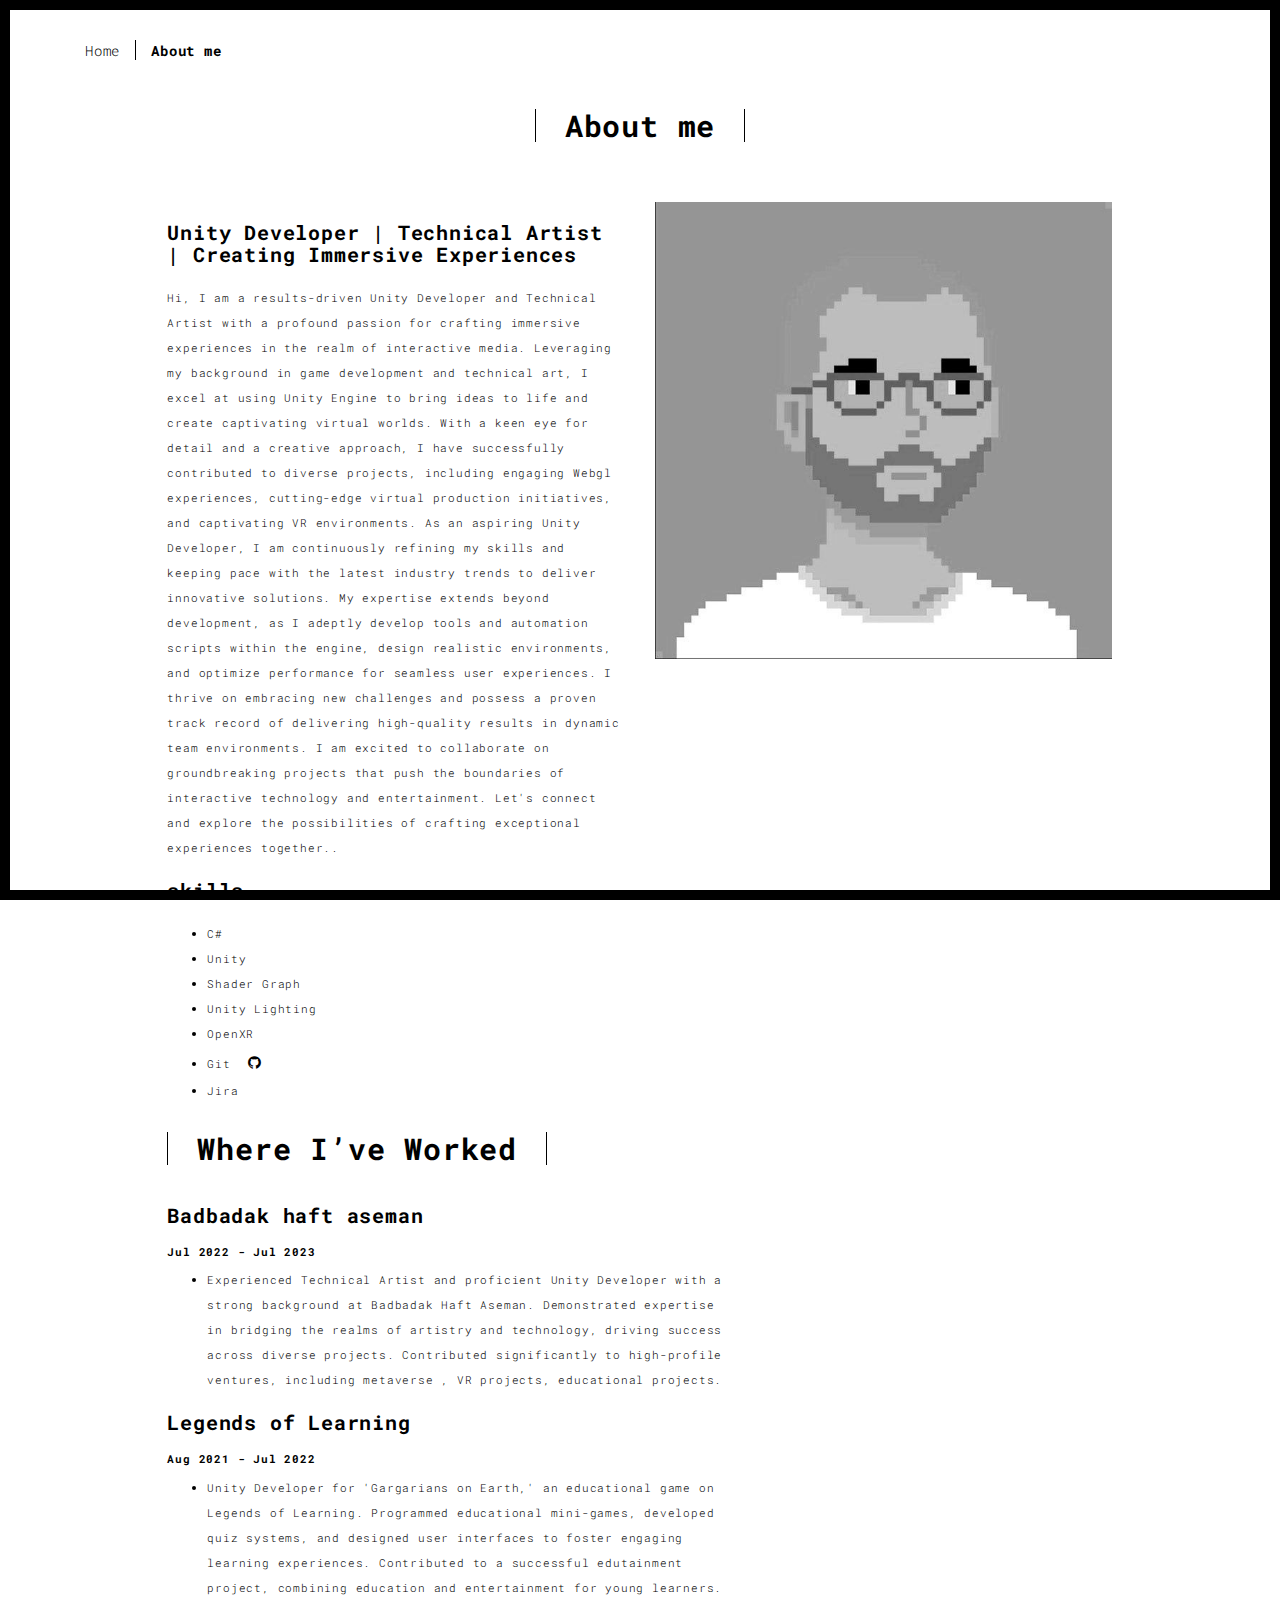
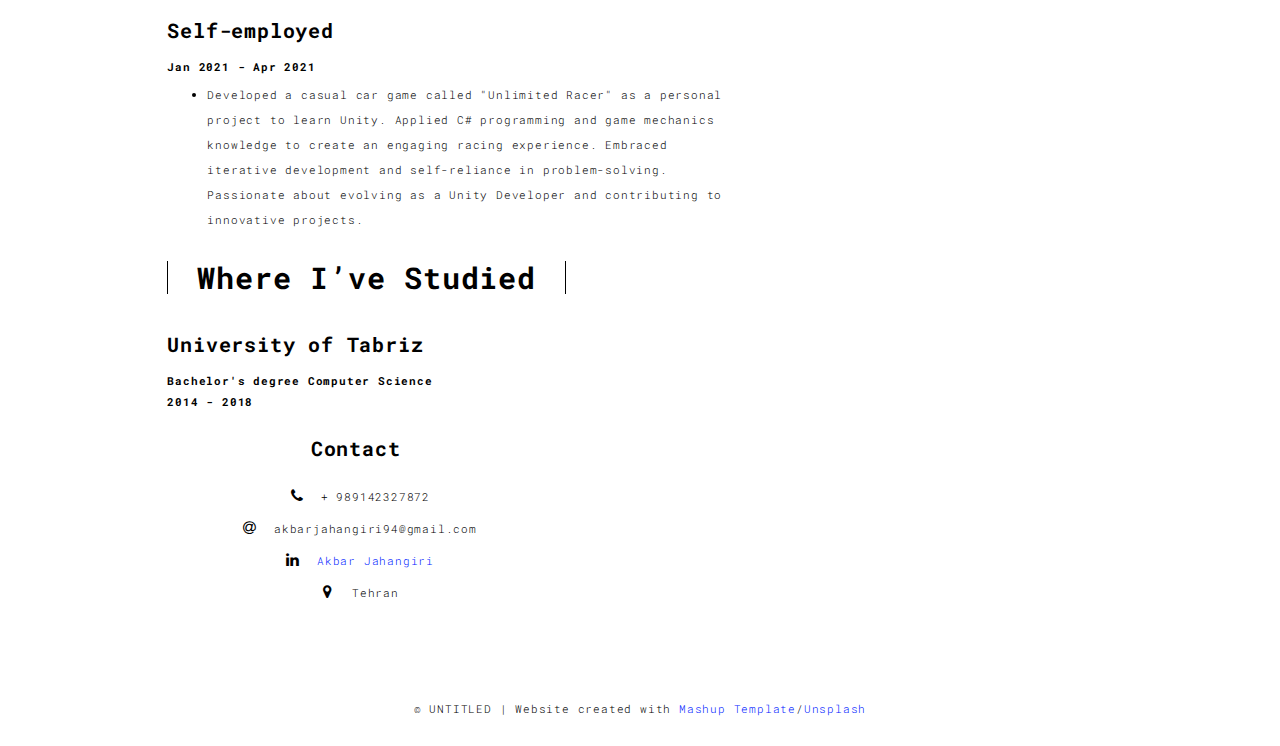
==== commit 0a3a9eff: "git added" ====
--- a/about.html
+++ b/about.html
@@ -94,7 +94,9 @@
                       <li>Shader Graph</li>
                       <li>Unity Lighting</li>
                       <li>OpenXR</li>
-                      <li>Git</li>
+                      <li>Git <a href="https://github.com/akbarjahangiri" title="sasaa" class="fa-icon">
+                        <i class="fa fa-github"></i>
+                      </a></li>
                       <li>Jira</li>
                     </ul>
                 </div>
@@ -186,7 +188,7 @@
                     <!--  <a href="http://www.linkedin.com" title="sasaa" class="fa-icon">
                         <i class="fa fa-linkedin"></i>
                       </a>-->
-
+                     
                     </div>
                   </div>
                 </form>
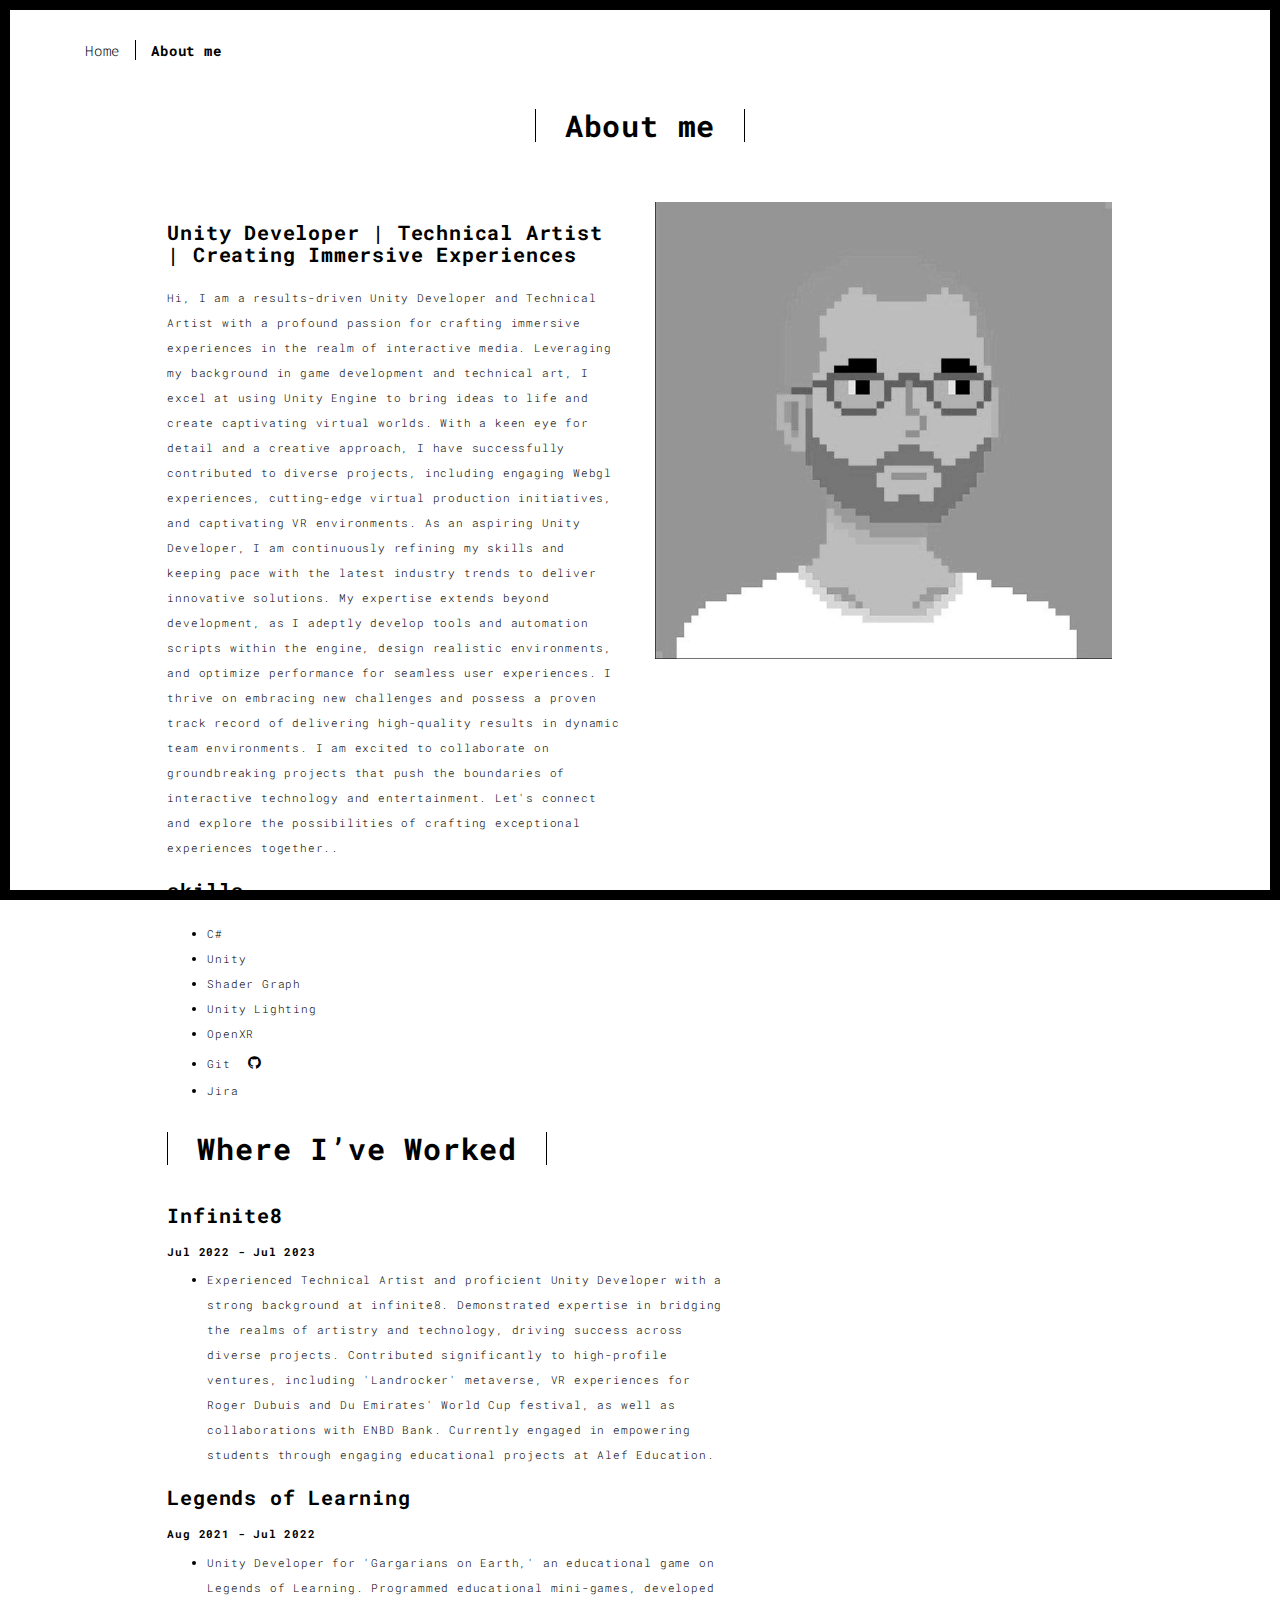
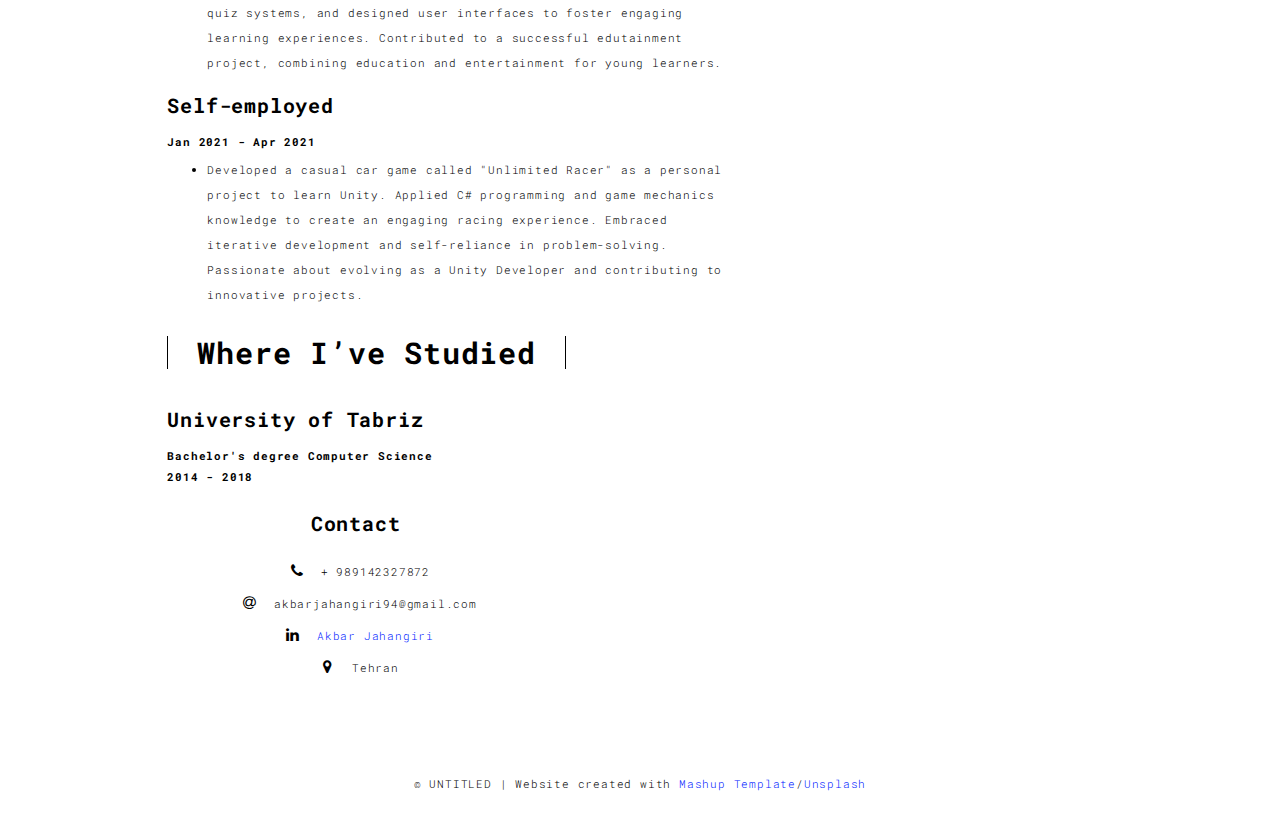
==== commit fe8b7e65: "update" ====
--- a/about.html
+++ b/about.html
@@ -111,11 +111,11 @@
           <div class="row">
             <div class="col-md-6 col-md-offset-1">
               <h2 class="template-title-example">Where I’ve Worked</h2>
-              <h3 class="template-title-example">Badbadak haft aseman</h3>
+              <h3 class="template-title-example">Infinite8</h3>
               <h4 class="template-title-example">Jul 2022 - Jul 2023 </h4>
               <ul>
                 <li>
-                  Experienced Technical Artist and proficient Unity Developer with a strong background at Badbadak Haft Aseman. Demonstrated expertise in bridging the realms of artistry and technology, driving success across diverse projects. Contributed significantly to high-profile ventures, including metaverse , VR projects, educational projects.</li>
+                  Experienced Technical Artist and proficient Unity Developer with a strong background at infinite8. Demonstrated expertise in bridging the realms of artistry and technology, driving success across diverse projects. Contributed significantly to high-profile ventures, including 'Landrocker' metaverse, VR experiences for Roger Dubuis and Du Emirates' World Cup festival, as well as collaborations with ENBD Bank. Currently engaged in empowering students through engaging educational projects at Alef Education.</li>
               </ul>
               <h3 class="template-title-example">Legends of Learning</h3>
               <h4 class="template-title-example">Aug 2021 - Jul 2022 </h4>
